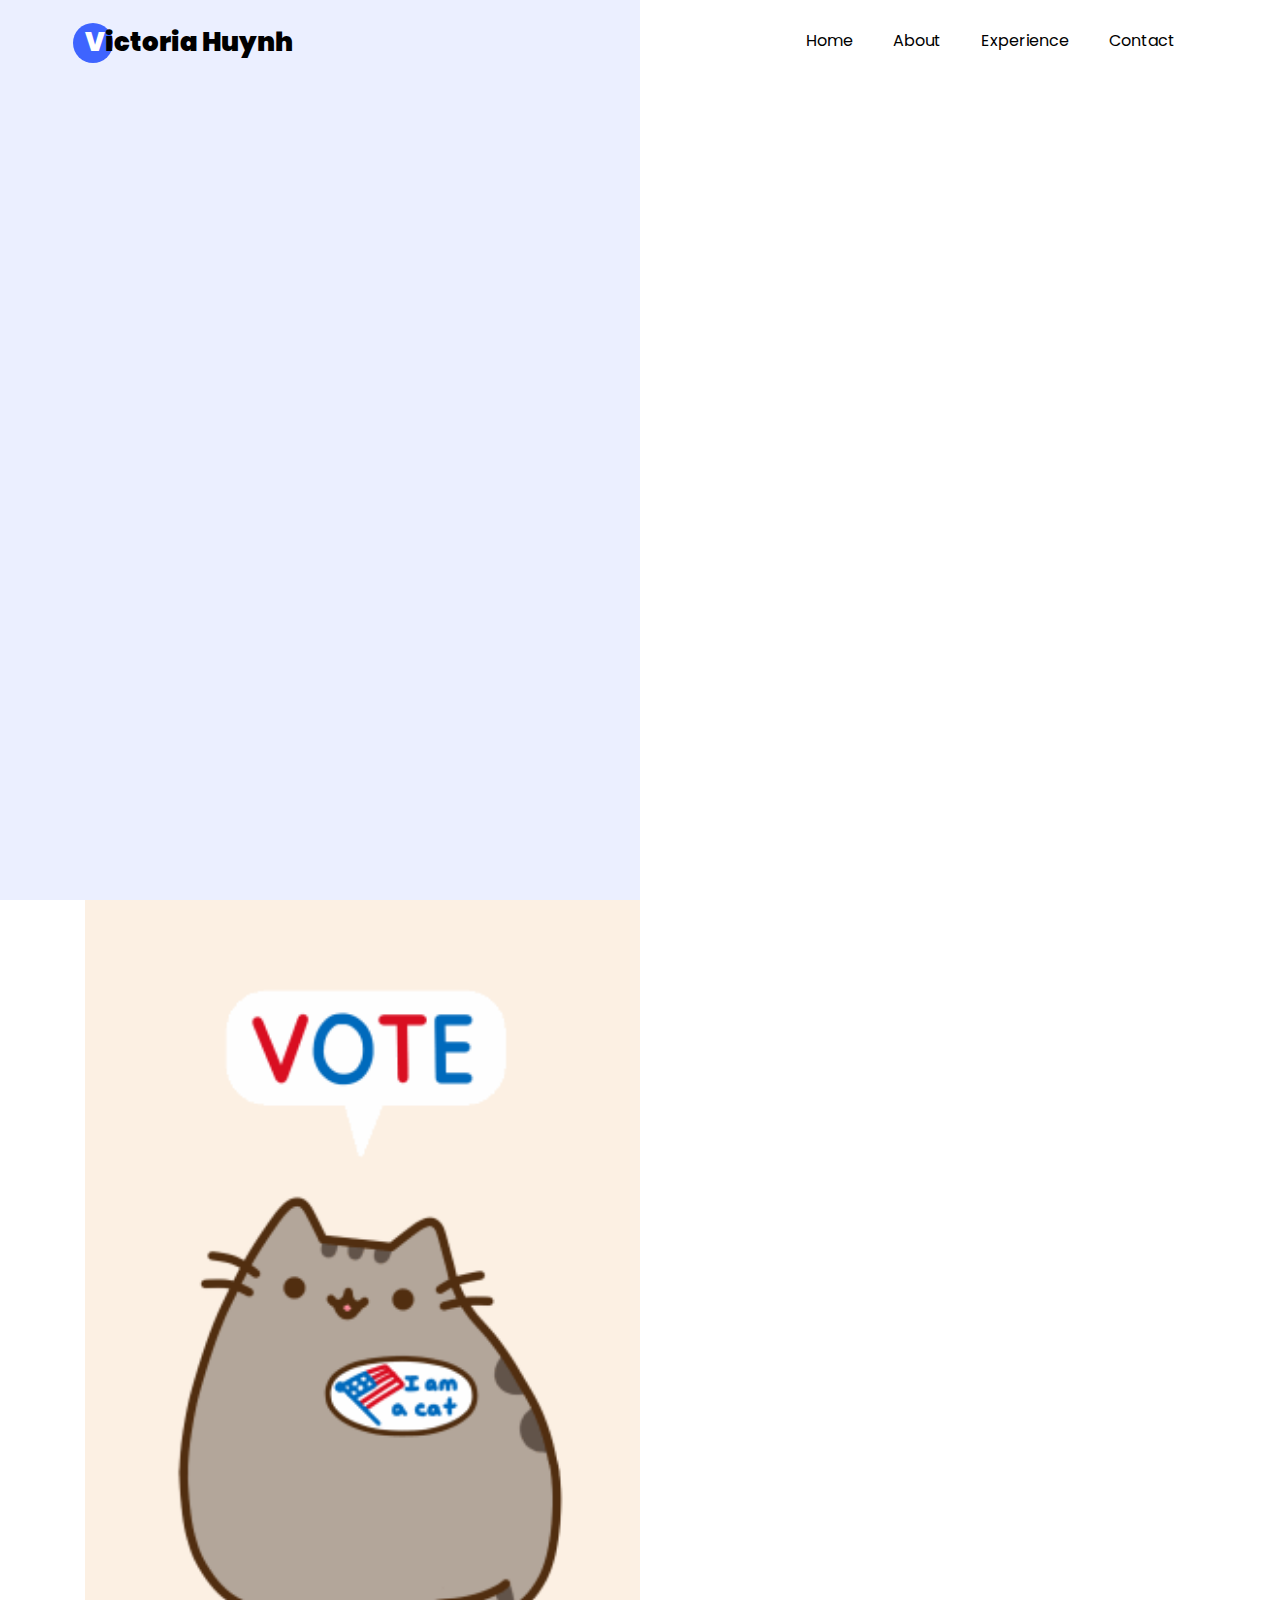
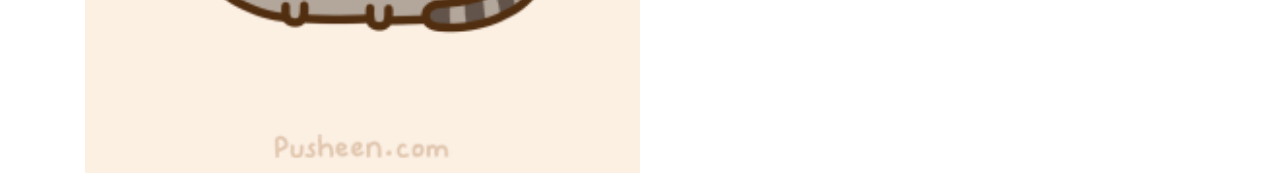
==== surprise.html @ 59059617 "lala" ====
<!DOCTYPE html>
<html lang="en">
  <head>
    <title>Victoria Huynh</title>
    <meta charset="utf-8">
    <meta name="viewport" content="width=device-width, initial-scale=1, shrink-to-fit=no">
    
    <link href="https://fonts.googleapis.com/css?family=Poppins:100,200,300,400,500,600,700,800,900" rel="stylesheet">

    <link rel="stylesheet" href="css/open-iconic-bootstrap.min.css">
    <link rel="stylesheet" href="css/animate.css">
    
    <link rel="stylesheet" href="css/owl.carousel.min.css">
    <link rel="stylesheet" href="css/owl.theme.default.min.css">
    <link rel="stylesheet" href="css/magnific-popup.css">

    <link rel="stylesheet" href="css/aos.css">

    <link rel="stylesheet" type="text/css" href="fonts/font-awesome/css/font-awesome.css">

    <link rel="stylesheet" href="css/ionicons.min.css">
    
    <link rel="stylesheet" href="css/flaticon.css">
    <link rel="stylesheet" href="css/icomoon.css">
    <link rel="stylesheet" href="css/style.css">
  </head>
  <body data-spy="scroll" data-target=".site-navbar-target" data-offset="300">

        <nav class="navbar navbar-expand-lg navbar-dark ftco_navbar ftco-navbar-light site-navbar-target" id="ftco-navbar">
                <div class="container">
                  <a class="navbar-brand" href="index.html"><span>V</span>ictoria Huynh</a>
                  <button class="navbar-toggler js-fh5co-nav-toggle fh5co-nav-toggle" type="button" data-toggle="collapse" data-target="#ftco-nav" aria-controls="ftco-nav" aria-expanded="false" aria-label="Toggle navigation">
                    <span class="oi oi-menu"></span> Menu
                  </button>
        
                  <div class="collapse navbar-collapse" id="ftco-nav">
                    <ul class="navbar-nav nav ml-auto">
                      <li class="nav-item"><a href="index.html#home-section" class="nav-link"><span>Home</span></a></li>
                      <li class="nav-item"><a href="index.html#about-section" class="nav-link"><span>About</span></a></li>
                      <li class="nav-item"><a href="index.html#resume-section" class="nav-link"><span>Experience</span></a></li>
                    <!--  <li class="nav-item"><a href="#services-section" class="nav-link"><span>Services</span></a></li>
                      <li class="nav-item"><a href="#projects-section" class="nav-link"><span>Projects</span></a></li>
                      <li class="nav-item"><a href="#blog-section" class="nav-link"><span>My Blog</span></a></li>-->
                      <li class="nav-item"><a href="index.html#contact-section" class="nav-link"><span>Contact</span></a></li>
                    </ul>
                  </div>
                </div>
              </nav>
              <section class="hero-wrap js-fullheight">
                    <div class="overlay"></div>
                    <div class="container">
                      <div class="row no-gutters slider-text js-fullheight justify-content-center align-items-center">
                        <div class="col-lg-8 col-md-6 ftco-animate d-flex align-items-center">
                            <div class="text text-center">
                                <span class="subheading">Hey there! Have you thought about voting for</span>
                                        <h1>Victoria Huynh</h1>
                                <span class="subheading">for IUGA Director of Academic Support?</span>
                          </div>
                        </div>
                      </div>
                    </div>
                    
                  </section>
              <section class="hero-wrap full-height ftco-about img ftco-section ftco-no-pt ftco-no-pb" id="about-section">
                    <div class="container">
                        <div class="row d-flex no-gutters">
                            <div class="col-md-6 col-lg-6 d-flex">
                                <div class="img-about img d-flex align-items-stretch">
                                    <div class="overlay"></div>
                                    <div class="img d-flex align-self-stretch align-items-center" style="background-image:url(img/pusheen.gif);">
                                    </div>
                                </div>
                            </div>
                            <div class="col-md-6 col-lg-6 pl-md-5 py-5">
                                <div class="row justify-content-start pb-3">
                              <div class="col-md-12 heading-section ftco-animate">
                                  <h1 class="big">About</h1>
                                <h2 class="mb-4"></h2>
                            <p>Thanks for considering me as your Director of Academic Support! To reiterate, here are my main goals if I am elected.
                                <ul>
                                    <li>I want to help my peers be as informed and confident as possible about the classes they enroll in and the track they choose.</li>
                                    <li>I want to make sure students of all tracks feel like their academic needs are represented equally in the iSchool.</li>
                                    <li>I want to make sure students who are struggling in their classes know where they can turn to for help and that the environments where they can find help, like the TE Lab, are as inclusive and welcoming as possible.</li>
                                    <li>Lastly, I want to make sure students are set up for success in terms of where to apply their knowledge professionally—many students don’t know how or why they should get involved in research at the iSchool, and internship recruiting season often begins in August/September, right when new iSchool juniors are just starting and might miss out.</li>
                                </ul>
                                <p>Regardless of whether you vote for me or not, make sure you vote in the <a href="https://www.sos.wa.gov/elections/current-election-information.aspx">Washington State Presidential Primary</a> by March 15 if you're eligible! Exercise your civil rights!</p>
                              </div>
                            </div>
                          <div class="counter-wrap ftco-animate d-flex mt-md-3">
                          <div class="text">
                            <p><a href="https://iuga.info/elections#" class="btn btn-primary py-3 px-3">IUGA Elections</a></p>
                          </div>
                          </div>
                        </div>
                    </div>
                    </div>
                </section>
<!-- loader -->
<div id="ftco-loader" class="show fullscreen"><svg class="circular" width="48px" height="48px"><circle class="path-bg" cx="24" cy="24" r="22" fill="none" stroke-width="4" stroke="#eeeeee"/><circle class="path" cx="24" cy="24" r="22" fill="none" stroke-width="4" stroke-miterlimit="10" stroke="#F96D00"/></svg></div>


<script src="js/jquery.min.js"></script>
<script src="js/jquery-migrate-3.0.1.min.js"></script>
<script src="js/popper.min.js"></script>
<script src="js/bootstrap.min.js"></script>
<script src="js/jquery.easing.1.3.js"></script>
<script src="js/jquery.waypoints.min.js"></script>
<script src="js/jquery.stellar.min.js"></script>
<script src="js/owl.carousel.min.js"></script>
<script src="js/jquery.magnific-popup.min.js"></script>
<script src="js/aos.js"></script>
<script src="js/jquery.animateNumber.min.js"></script>
<script src="js/scrollax.min.js"></script>

<script src="js/main.js"></script>
    
</body>
</html>
---- css/flaticon.css ----
/*
  	Flaticon icon font: Flaticon
  	Creation date: 04/01/2019 13:45
  	*/


@font-face {
  font-family: "Flaticon";
  src: url("../fonts/flaticon/font/Flaticon.eot");
  src: url("../fonts/flaticon/font/Flaticon.eot?#iefix") format("embedded-opentype"),
       url("../fonts/flaticon/font/Flaticon.woff") format("woff"),
       url("../fonts/flaticon/font/Flaticon.ttf") format("truetype"),
       url("../fonts/flaticon/font/Flaticon.svg#Flaticon") format("svg");
  font-weight: normal;
  font-style: normal;
}

@media screen and (-webkit-min-device-pixel-ratio:0) {
  @font-face {
    font-family: "Flaticon";
    src: url("../fonts/flaticon/font/Flaticon.svg#Flaticon") format("svg");
  }
}

[class^="flaticon-"]:before, [class*=" flaticon-"]:before,
[class^="flaticon-"]:after, [class*=" flaticon-"]:after {   
  font-family: Flaticon;
  font-style: normal;
  font-weight: normal;
  font-variant: normal;
  text-transform: none;
  line-height: 1;

  /* Better Font Rendering =========== */
  -webkit-font-smoothing: antialiased;
  -moz-osx-font-smoothing: grayscale;
}

.flaticon-ideas:before { content: "\f100"; }
.flaticon-flasks:before { content: "\f101"; }
.flaticon-analysis:before { content: "\f102"; }
.flaticon-ux-design:before { content: "\f103"; }
.flaticon-web-design:before { content: "\f104"; }
.flaticon-idea:before { content: "\f105"; }
.flaticon-innovation:before { content: "\f106"; }
---- css/icomoon.css ----
@font-face {
  font-family: 'icomoon';
  src:  url('../fonts/icomoon/icomoon.eot?6tt51o');
  src:  url('../fonts/icomoon/icomoon.eot?6tt51o#iefix') format('embedded-opentype'),
    url('../fonts/icomoon/icomoon.ttf?6tt51o') format('truetype'),
    url('../fonts/icomoon/icomoon.woff?6tt51o') format('woff'),
    url('../fonts/icomoon/icomoon.svg?6tt51o#icomoon') format('svg');
  font-weight: normal;
  font-style: normal;
}

[class^="icon-"], [class*=" icon-"] {
  /* use !important to prevent issues with browser extensions that change fonts */
  font-family: 'icomoon' !important;
  speak: none;
  font-style: normal;
  font-weight: normal;
  font-variant: normal;
  text-transform: none;
  line-height: 1;

  /* Better Font Rendering =========== */
  -webkit-font-smoothing: antialiased;
  -moz-osx-font-smoothing: grayscale;
}

.icon-asterisk:before {
  content: "\f069";
}
.icon-plus:before {
  content: "\f067";
}
.icon-question:before {
  content: "\f128";
}
.icon-minus:before {
  content: "\f068";
}
.icon-glass:before {
  content: "\f000";
}
.icon-music:before {
  content: "\f001";
}
.icon-search:before {
  content: "\f002";
}
.icon-envelope-o:before {
  content: "\f003";
}
.icon-heart:before {
  content: "\f004";
}
.icon-star:before {
  content: "\f005";
}
.icon-star-o:before {
  content: "\f006";
}
.icon-user:before {
  content: "\f007";
}
.icon-film:before {
  content: "\f008";
}
.icon-th-large:before {
  content: "\f009";
}
.icon-th:before {
  content: "\f00a";
}
.icon-th-list:before {
  content: "\f00b";
}
.icon-check:before {
  content: "\f00c";
}
.icon-close:before {
  content: "\f00d";
}
.icon-remove:before {
  content: "\f00d";
}
.icon-times:before {
  content: "\f00d";
}
.icon-search-plus:before {
  content: "\f00e";
}
.icon-search-minus:before {
  content: "\f010";
}
.icon-power-off:before {
  content: "\f011";
}
.icon-signal:before {
  content: "\f012";
}
.icon-cog:before {
  content: "\f013";
}
.icon-gear:before {
  content: "\f013";
}
.icon-trash-o:before {
  content: "\f014";
}
.icon-home:before {
  content: "\f015";
}
.icon-file-o:before {
  content: "\f016";
}
.icon-clock-o:before {
  content: "\f017";
}
.icon-road:before {
  content: "\f018";
}
.icon-download:before {
  content: "\f019";
}
.icon-arrow-circle-o-down:before {
  content: "\f01a";
}
.icon-arrow-circle-o-up:before {
  content: "\f01b";
}
.icon-inbox:before {
  content: "\f01c";
}
.icon-play-circle-o:before {
  content: "\f01d";
}
.icon-repeat:before {
  content: "\f01e";
}
.icon-rotate-right:before {
  content: "\f01e";
}
.icon-refresh:before {
  content: "\f021";
}
.icon-list-alt:before {
  content: "\f022";
}
.icon-lock:before {
  content: "\f023";
}
.icon-flag:before {
  content: "\f024";
}
.icon-headphones:before {
  content: "\f025";
}
.icon-volume-off:before {
  content: "\f026";
}
.icon-volume-down:before {
  content: "\f027";
}
.icon-volume-up:before {
  content: "\f028";
}
.icon-qrcode:before {
  content: "\f029";
}
.icon-barcode:before {
  content: "\f02a";
}
.icon-tag:before {
  content: "\f02b";
}
.icon-tags:before {
  content: "\f02c";
}
.icon-book:before {
  content: "\f02d";
}
.icon-bookmark:before {
  content: "\f02e";
}
.icon-print:before {
  content: "\f02f";
}
.icon-camera:before {
  content: "\f030";
}
.icon-font:before {
  content: "\f031";
}
.icon-bold:before {
  content: "\f032";
}
.icon-italic:before {
  content: "\f033";
}
.icon-text-height:before {
  content: "\f034";
}
.icon-text-width:before {
  content: "\f035";
}
.icon-align-left:before {
  content: "\f036";
}
.icon-align-center:before {
  content: "\f037";
}
.icon-align-right:before {
  content: "\f038";
}
.icon-align-justify:before {
  content: "\f039";
}
.icon-list:before {
  content: "\f03a";
}
.icon-dedent:before {
  content: "\f03b";
}
.icon-outdent:before {
  content: "\f03b";
}
.icon-indent:before {
  content: "\f03c";
}
.icon-video-camera:before {
  content: "\f03d";
}
.icon-image:before {
  content: "\f03e";
}
.icon-photo:before {
  content: "\f03e";
}
.icon-picture-o:before {
  content: "\f03e";
}
.icon-pencil:before {
  content: "\f040";
}
.icon-map-marker:before {
  content: "\f041";
}
.icon-adjust:before {
  content: "\f042";
}
.icon-tint:before {
  content: "\f043";
}
.icon-edit:before {
  content: "\f044";
}
.icon-pencil-square-o:before {
  content: "\f044";
}
.icon-share-square-o:before {
  content: "\f045";
}
.icon-check-square-o:before {
  content: "\f046";
}
.icon-arrows:before {
  content: "\f047";
}
.icon-step-backward:before {
  content: "\f048";
}
.icon-fast-backward:before {
  content: "\f049";
}
.icon-backward:before {
  content: "\f04a";
}
.icon-play:before {
  content: "\f04b";
}
.icon-pause:before {
  content: "\f04c";
}
.icon-stop:before {
  content: "\f04d";
}
.icon-forward:before {
  content: "\f04e";
}
.icon-fast-forward:before {
  content: "\f050";
}
.icon-step-forward:before {
  content: "\f051";
}
.icon-eject:before {
  content: "\f052";
}
.icon-chevron-left:before {
  content: "\f053";
}
.icon-chevron-right:before {
  content: "\f054";
}
.icon-plus-circle:before {
  content: "\f055";
}
.icon-minus-circle:before {
  content: "\f056";
}
.icon-times-circle:before {
  content: "\f057";
}
.icon-check-circle:before {
  content: "\f058";
}
.icon-question-circle:before {
  content: "\f059";
}
.icon-info-circle:before {
  content: "\f05a";
}
.icon-crosshairs:before {
  content: "\f05b";
}
.icon-times-circle-o:before {
  content: "\f05c";
}
.icon-check-circle-o:before {
  content: "\f05d";
}
.icon-ban:before {
  content: "\f05e";
}
.icon-arrow-left:before {
  content: "\f060";
}
.icon-arrow-right:before {
  content: "\f061";
}
.icon-arrow-up:before {
  content: "\f062";
}
.icon-arrow-down:before {
  content: "\f063";
}
.icon-mail-forward:before {
  content: "\f064";
}
.icon-share:before {
  content: "\f064";
}
.icon-expand:before {
  content: "\f065";
}
.icon-compress:before {
  content: "\f066";
}
.icon-exclamation-circle:before {
  content: "\f06a";
}
.icon-gift:before {
  content: "\f06b";
}
.icon-leaf:before {
  content: "\f06c";
}
.icon-fire:before {
  content: "\f06d";
}
.icon-eye:before {
  content: "\f06e";
}
.icon-eye-slash:before {
  content: "\f070";
}
.icon-exclamation-triangle:before {
  content: "\f071";
}
.icon-warning:before {
  content: "\f071";
}
.icon-plane:before {
  content: "\f072";
}
.icon-calendar:before {
  content: "\f073";
}
.icon-random:before {
  content: "\f074";
}
.icon-comment:before {
  content: "\f075";
}
.icon-magnet:before {
  content: "\f076";
}
.icon-chevron-up:before {
  content: "\f077";
}
.icon-chevron-down:before {
  content: "\f078";
}
.icon-retweet:before {
  content: "\f079";
}
.icon-shopping-cart:before {
  content: "\f07a";
}
.icon-folder:before {
  content: "\f07b";
}
.icon-folder-open:before {
  content: "\f07c";
}
.icon-arrows-v:before {
  content: "\f07d";
}
.icon-arrows-h:before {
  content: "\f07e";
}
.icon-bar-chart:before {
  content: "\f080";
}
.icon-bar-chart-o:before {
  content: "\f080";
}
.icon-twitter-square:before {
  content: "\f081";
}
.icon-facebook-square:before {
  content: "\f082";
}
.icon-camera-retro:before {
  content: "\f083";
}
.icon-key:before {
  content: "\f084";
}
.icon-cogs:before {
  content: "\f085";
}
.icon-gears:before {
  content: "\f085";
}
.icon-comments:before {
  content: "\f086";
}
.icon-thumbs-o-up:before {
  content: "\f087";
}
.icon-thumbs-o-down:before {
  content: "\f088";
}
.icon-star-half:before {
  content: "\f089";
}
.icon-heart-o:before {
  content: "\f08a";
}
.icon-sign-out:before {
  content: "\f08b";
}
.icon-linkedin-square:before {
  content: "\f08c";
}
.icon-thumb-tack:before {
  content: "\f08d";
}
.icon-external-link:before {
  content: "\f08e";
}
.icon-sign-in:before {
  content: "\f090";
}
.icon-trophy:before {
  content: "\f091";
}
.icon-github-square:before {
  content: "\f092";
}
.icon-upload:before {
  content: "\f093";
}
.icon-lemon-o:before {
  content: "\f094";
}
.icon-phone:before {
  content: "\f095";
}
.icon-square-o:before {
  content: "\f096";
}
.icon-bookmark-o:before {
  content: "\f097";
}
.icon-phone-square:before {
  content: "\f098";
}
.icon-twitter:before {
  content: "\f099";
}
.icon-facebook:before {
  content: "\f09a";
}
.icon-facebook-f:before {
  content: "\f09a";
}
.icon-github:before {
  content: "\f09b";
}
.icon-unlock:before {
  content: "\f09c";
}
.icon-credit-card:before {
  content: "\f09d";
}
.icon-feed:before {
  content: "\f09e";
}
.icon-rss:before {
  content: "\f09e";
}
.icon-hdd-o:before {
  content: "\f0a0";
}
.icon-bullhorn:before {
  content: "\f0a1";
}
.icon-bell-o:before {
  content: "\f0a2";
}
.icon-certificate:before {
  content: "\f0a3";
}
.icon-hand-o-right:before {
  content: "\f0a4";
}
.icon-hand-o-left:before {
  content: "\f0a5";
}
.icon-hand-o-up:before {
  content: "\f0a6";
}
.icon-hand-o-down:before {
  content: "\f0a7";
}
.icon-arrow-circle-left:before {
  content: "\f0a8";
}
.icon-arrow-circle-right:before {
  content: "\f0a9";
}
.icon-arrow-circle-up:before {
  content: "\f0aa";
}
.icon-arrow-circle-down:before {
  content: "\f0ab";
}
.icon-globe:before {
  content: "\f0ac";
}
.icon-wrench:before {
  content: "\f0ad";
}
.icon-tasks:before {
  content: "\f0ae";
}
.icon-filter:before {
  content: "\f0b0";
}
.icon-briefcase:before {
  content: "\f0b1";
}
.icon-arrows-alt:before {
  content: "\f0b2";
}
.icon-group:before {
  content: "\f0c0";
}
.icon-users:before {
  content: "\f0c0";
}
.icon-chain:before {
  content: "\f0c1";
}
.icon-link:before {
  content: "\f0c1";
}
.icon-cloud:before {
  content: "\f0c2";
}
.icon-flask:before {
  content: "\f0c3";
}
.icon-cut:before {
  content: "\f0c4";
}
.icon-scissors:before {
  content: "\f0c4";
}
.icon-copy:before {
  content: "\f0c5";
}
.icon-files-o:before {
  content: "\f0c5";
}
.icon-paperclip:before {
  content: "\f0c6";
}
.icon-floppy-o:before {
  content: "\f0c7";
}
.icon-save:before {
  content: "\f0c7";
}
.icon-square:before {
  content: "\f0c8";
}
.icon-bars:before {
  content: "\f0c9";
}
.icon-navicon:before {
  content: "\f0c9";
}
.icon-reorder:before {
  content: "\f0c9";
}
.icon-list-ul:before {
  content: "\f0ca";
}
.icon-list-ol:before {
  content: "\f0cb";
}
.icon-strikethrough:before {
  content: "\f0cc";
}
.icon-underline:before {
  content: "\f0cd";
}
.icon-table:before {
  content: "\f0ce";
}
.icon-magic:before {
  content: "\f0d0";
}
.icon-truck:before {
  content: "\f0d1";
}
.icon-pinterest:before {
  content: "\f0d2";
}
.icon-pinterest-square:before {
  content: "\f0d3";
}
.icon-google-plus-square:before {
  content: "\f0d4";
}
.icon-google-plus:before {
  content: "\f0d5";
}
.icon-money:before {
  content: "\f0d6";
}
.icon-caret-down:before {
  content: "\f0d7";
}
.icon-caret-up:before {
  content: "\f0d8";
}
.icon-caret-left:before {
  content: "\f0d9";
}
.icon-caret-right:before {
  content: "\f0da";
}
.icon-columns:before {
  content: "\f0db";
}
.icon-sort:before {
  content: "\f0dc";
}
.icon-unsorted:before {
  content: "\f0dc";
}
.icon-sort-desc:before {
  content: "\f0dd";
}
.icon-sort-down:before {
  content: "\f0dd";
}
.icon-sort-asc:before {
  content: "\f0de";
}
.icon-sort-up:before {
  content: "\f0de";
}
.icon-envelope:before {
  content: "\f0e0";
}
.icon-linkedin:before {
  content: "\f0e1";
}
.icon-rotate-left:before {
  content: "\f0e2";
}
.icon-undo:before {
  content: "\f0e2";
}
.icon-gavel:before {
  content: "\f0e3";
}
.icon-legal:before {
  content: "\f0e3";
}
.icon-dashboard:before {
  content: "\f0e4";
}
.icon-tachometer:before {
  content: "\f0e4";
}
.icon-comment-o:before {
  content: "\f0e5";
}
.icon-comments-o:before {
  content: "\f0e6";
}
.icon-bolt:before {
  content: "\f0e7";
}
.icon-flash:before {
  content: "\f0e7";
}
.icon-sitemap:before {
  content: "\f0e8";
}
.icon-umbrella:before {
  content: "\f0e9";
}
.icon-clipboard:before {
  content: "\f0ea";
}
.icon-paste:before {
  content: "\f0ea";
}
.icon-lightbulb-o:before {
  content: "\f0eb";
}
.icon-exchange:before {
  content: "\f0ec";
}
.icon-cloud-download:before {
  content: "\f0ed";
}
.icon-cloud-upload:before {
  content: "\f0ee";
}
.icon-user-md:before {
  content: "\f0f0";
}
.icon-stethoscope:before {
  content: "\f0f1";
}
.icon-suitcase:before {
  content: "\f0f2";
}
.icon-bell:before {
  content: "\f0f3";
}
.icon-coffee:before {
  content: "\f0f4";
}
.icon-cutlery:before {
  content: "\f0f5";
}
.icon-file-text-o:before {
  content: "\f0f6";
}
.icon-building-o:before {
  content: "\f0f7";
}
.icon-hospital-o:before {
  content: "\f0f8";
}
.icon-ambulance:before {
  content: "\f0f9";
}
.icon-medkit:before {
  content: "\f0fa";
}
.icon-fighter-jet:before {
  content: "\f0fb";
}
.icon-beer:before {
  content: "\f0fc";
}
.icon-h-square:before {
  content: "\f0fd";
}
.icon-plus-square:before {
  content: "\f0fe";
}
.icon-angle-double-left:before {
  content: "\f100";
}
.icon-angle-double-right:before {
  content: "\f101";
}
.icon-angle-double-up:before {
  content: "\f102";
}
.icon-angle-double-down:before {
  content: "\f103";
}
.icon-angle-left:before {
  content: "\f104";
}
.icon-angle-right:before {
  content: "\f105";
}
.icon-angle-up:before {
  content: "\f106";
}
.icon-angle-down:before {
  content: "\f107";
}
.icon-desktop:before {
  content: "\f108";
}
.icon-laptop:before {
  content: "\f109";
}
.icon-tablet:before {
  content: "\f10a";
}
.icon-mobile:before {
  content: "\f10b";
}
.icon-mobile-phone:before {
  content: "\f10b";
}
.icon-circle-o:before {
  content: "\f10c";
}
.icon-quote-left:before {
  content: "\f10d";
}
.icon-quote-right:before {
  content: "\f10e";
}
.icon-spinner:before {
  content: "\f110";
}
.icon-circle:before {
  content: "\f111";
}
.icon-mail-reply:before {
  content: "\f112";
}
.icon-reply:before {
  content: "\f112";
}
.icon-github-alt:before {
  content: "\f113";
}
.icon-folder-o:before {
  content: "\f114";
}
.icon-folder-open-o:before {
  content: "\f115";
}
.icon-smile-o:before {
  content: "\f118";
}
.icon-frown-o:before {
  content: "\f119";
}
.icon-meh-o:before {
  content: "\f11a";
}
.icon-gamepad:before {
  content: "\f11b";
}
.icon-keyboard-o:before {
  content: "\f11c";
}
.icon-flag-o:before {
  content: "\f11d";
}
.icon-flag-checkered:before {
  content: "\f11e";
}
.icon-terminal:before {
  content: "\f120";
}
.icon-code:before {
  content: "\f121";
}
.icon-mail-reply-all:before {
  content: "\f122";
}
.icon-reply-all:before {
  content: "\f122";
}
.icon-star-half-empty:before {
  content: "\f123";
}
.icon-star-half-full:before {
  content: "\f123";
}
.icon-star-half-o:before {
  content: "\f123";
}
.icon-location-arrow:before {
  content: "\f124";
}
.icon-crop:before {
  content: "\f125";
}
.icon-code-fork:before {
  content: "\f126";
}
.icon-chain-broken:before {
  content: "\f127";
}
.icon-unlink:before {
  content: "\f127";
}
.icon-info:before {
  content: "\f129";
}
.icon-exclamation:before {
  content: "\f12a";
}
.icon-superscript:before {
  content: "\f12b";
}
.icon-subscript:before {
  content: "\f12c";
}
.icon-eraser:before {
  content: "\f12d";
}
.icon-puzzle-piece:before {
  content: "\f12e";
}
.icon-microphone:before {
  content: "\f130";
}
.icon-microphone-slash:before {
  content: "\f131";
}
.icon-shield:before {
  content: "\f132";
}
.icon-calendar-o:before {
  content: "\f133";
}
.icon-fire-extinguisher:before {
  content: "\f134";
}
.icon-rocket:before {
  content: "\f135";
}
.icon-maxcdn:before {
  content: "\f136";
}
.icon-chevron-circle-left:before {
  content: "\f137";
}
.icon-chevron-circle-right:before {
  content: "\f138";
}
.icon-chevron-circle-up:before {
  content: "\f139";
}
.icon-chevron-circle-down:before {
  content: "\f13a";
}
.icon-html5:before {
  content: "\f13b";
}
.icon-css3:before {
  content: "\f13c";
}
.icon-anchor:before {
  content: "\f13d";
}
.icon-unlock-alt:before {
  content: "\f13e";
}
.icon-bullseye:before {
  content: "\f140";
}
.icon-ellipsis-h:before {
  content: "\f141";
}
.icon-ellipsis-v:before {
  content: "\f142";
}
.icon-rss-square:before {
  content: "\f143";
}
.icon-play-circle:before {
  content: "\f144";
}
.icon-ticket:before {
  content: "\f145";
}
.icon-minus-square:before {
  content: "\f146";
}
.icon-minus-square-o:before {
  content: "\f147";
}
.icon-level-up:before {
  content: "\f148";
}
.icon-level-down:before {
  content: "\f149";
}
.icon-check-square:before {
  content: "\f14a";
}
.icon-pencil-square:before {
  content: "\f14b";
}
.icon-external-link-square:before {
  content: "\f14c";
}
.icon-share-square:before {
  content: "\f14d";
}
.icon-compass:before {
  content: "\f14e";
}
.icon-caret-square-o-down:before {
  content: "\f150";
}
.icon-toggle-down:before {
  content: "\f150";
}
.icon-caret-square-o-up:before {
  content: "\f151";
}
.icon-toggle-up:before {
  content: "\f151";
}
.icon-caret-square-o-right:before {
  content: "\f152";
}
.icon-toggle-right:before {
  content: "\f152";
}
.icon-eur:before {
  content: "\f153";
}
.icon-euro:before {
  content: "\f153";
}
.icon-gbp:before {
  content: "\f154";
}
.icon-dollar:before {
  content: "\f155";
}
.icon-usd:before {
  content: "\f155";
}
.icon-inr:before {
  content: "\f156";
}
.icon-rupee:before {
  content: "\f156";
}
.icon-cny:before {
  content: "\f157";
}
.icon-jpy:before {
  content: "\f157";
}
.icon-rmb:before {
  content: "\f157";
}
.icon-yen:before {
  content: "\f157";
}
.icon-rouble:before {
  content: "\f158";
}
.icon-rub:before {
  content: "\f158";
}
.icon-ruble:before {
  content: "\f158";
}
.icon-krw:before {
  content: "\f159";
}
.icon-won:before {
  content: "\f159";
}
.icon-bitcoin:before {
  content: "\f15a";
}
.icon-btc:before {
  content: "\f15a";
}
.icon-file:before {
  content: "\f15b";
}
.icon-file-text:before {
  content: "\f15c";
}
.icon-sort-alpha-asc:before {
  content: "\f15d";
}
.icon-sort-alpha-desc:before {
  content: "\f15e";
}
.icon-sort-amount-asc:before {
  content: "\f160";
}
.icon-sort-amount-desc:before {
  content: "\f161";
}
.icon-sort-numeric-asc:before {
  content: "\f162";
}
.icon-sort-numeric-desc:before {
  content: "\f163";
}
.icon-thumbs-up:before {
  content: "\f164";
}
.icon-thumbs-down:before {
  content: "\f165";
}
.icon-youtube-square:before {
  content: "\f166";
}
.icon-youtube:before {
  content: "\f167";
}
.icon-xing:before {
  content: "\f168";
}
.icon-xing-square:before {
  content: "\f169";
}
.icon-youtube-play:before {
  content: "\f16a";
}
.icon-dropbox:before {
  content: "\f16b";
}
.icon-stack-overflow:before {
  content: "\f16c";
}
.icon-instagram:before {
  content: "\f16d";
}
.icon-flickr:before {
  content: "\f16e";
}
.icon-adn:before {
  content: "\f170";
}
.icon-bitbucket:before {
  content: "\f171";
}
.icon-bitbucket-square:before {
  content: "\f172";
}
.icon-tumblr:before {
  content: "\f173";
}
.icon-tumblr-square:before {
  content: "\f174";
}
.icon-long-arrow-down:before {
  content: "\f175";
}
.icon-long-arrow-up:before {
  content: "\f176";
}
.icon-long-arrow-left:before {
  content: "\f177";
}
.icon-long-arrow-right:before {
  content: "\f178";
}
.icon-apple:before {
  content: "\f179";
}
.icon-windows:before {
  content: "\f17a";
}
.icon-android:before {
  content: "\f17b";
}
.icon-linux:before {
  content: "\f17c";
}
.icon-dribbble:before {
  content: "\f17d";
}
.icon-skype:before {
  content: "\f17e";
}
.icon-foursquare:before {
  content: "\f180";
}
.icon-trello:before {
  content: "\f181";
}
.icon-female:before {
  content: "\f182";
}
.icon-male:before {
  content: "\f183";
}
.icon-gittip:before {
  content: "\f184";
}
.icon-gratipay:before {
  content: "\f184";
}
.icon-sun-o:before {
  content: "\f185";
}
.icon-moon-o:before {
  content: "\f186";
}
.icon-archive:before {
  content: "\f187";
}
.icon-bug:before {
  content: "\f188";
}
.icon-vk:before {
  content: "\f189";
}
.icon-weibo:before {
  content: "\f18a";
}
.icon-renren:before {
  content: "\f18b";
}
.icon-pagelines:before {
  content: "\f18c";
}
.icon-stack-exchange:before {
  content: "\f18d";
}
.icon-arrow-circle-o-right:before {
  content: "\f18e";
}
.icon-arrow-circle-o-left:before {
  content: "\f190";
}
.icon-caret-square-o-left:before {
  content: "\f191";
}
.icon-toggle-left:before {
  content: "\f191";
}
.icon-dot-circle-o:before {
  content: "\f192";
}
.icon-wheelchair:before {
  content: "\f193";
}
.icon-vimeo-square:before {
  content: "\f194";
}
.icon-try:before {
  content: "\f195";
}
.icon-turkish-lira:before {
  content: "\f195";
}
.icon-plus-square-o:before {
  content: "\f196";
}
.icon-space-shuttle:before {
  content: "\f197";
}
.icon-slack:before {
  content: "\f198";
}
.icon-envelope-square:before {
  content: "\f199";
}
.icon-wordpress:before {
  content: "\f19a";
}
.icon-openid:before {
  content: "\f19b";
}
.icon-bank:before {
  content: "\f19c";
}
.icon-institution:before {
  content: "\f19c";
}
.icon-university:before {
  content: "\f19c";
}
.icon-graduation-cap:before {
  content: "\f19d";
}
.icon-mortar-board:before {
  content: "\f19d";
}
.icon-yahoo:before {
  content: "\f19e";
}
.icon-google:before {
  content: "\f1a0";
}
.icon-reddit:before {
  content: "\f1a1";
}
.icon-reddit-square:before {
  content: "\f1a2";
}
.icon-stumbleupon-circle:before {
  content: "\f1a3";
}
.icon-stumbleupon:before {
  content: "\f1a4";
}
.icon-delicious:before {
  content: "\f1a5";
}
.icon-digg:before {
  content: "\f1a6";
}
.icon-pied-piper-pp:before {
  content: "\f1a7";
}
.icon-pied-piper-alt:before {
  content: "\f1a8";
}
.icon-drupal:before {
  content: "\f1a9";
}
.icon-joomla:before {
  content: "\f1aa";
}
.icon-language:before {
  content: "\f1ab";
}
.icon-fax:before {
  content: "\f1ac";
}
.icon-building:before {
  content: "\f1ad";
}
.icon-child:before {
  content: "\f1ae";
}
.icon-paw:before {
  content: "\f1b0";
}
.icon-spoon:before {
  content: "\f1b1";
}
.icon-cube:before {
  content: "\f1b2";
}
.icon-cubes:before {
  content: "\f1b3";
}
.icon-behance:before {
  content: "\f1b4";
}
.icon-behance-square:before {
  content: "\f1b5";
}
.icon-steam:before {
  content: "\f1b6";
}
.icon-steam-square:before {
  content: "\f1b7";
}
.icon-recycle:before {
  content: "\f1b8";
}
.icon-automobile:before {
  content: "\f1b9";
}
.icon-car:before {
  content: "\f1b9";
}
.icon-cab:before {
  content: "\f1ba";
}
.icon-taxi:before {
  content: "\f1ba";
}
.icon-tree:before {
  content: "\f1bb";
}
.icon-spotify:before {
  content: "\f1bc";
}
.icon-deviantart:before {
  content: "\f1bd";
}
.icon-soundcloud:before {
  content: "\f1be";
}
.icon-database:before {
  content: "\f1c0";
}
.icon-file-pdf-o:before {
  content: "\f1c1";
}
.icon-file-word-o:before {
  content: "\f1c2";
}
.icon-file-excel-o:before {
  content: "\f1c3";
}
.icon-file-powerpoint-o:before {
  content: "\f1c4";
}
.icon-file-image-o:before {
  content: "\f1c5";
}
.icon-file-photo-o:before {
  content: "\f1c5";
}
.icon-file-picture-o:before {
  content: "\f1c5";
}
.icon-file-archive-o:before {
  content: "\f1c6";
}
.icon-file-zip-o:before {
  content: "\f1c6";
}
.icon-file-audio-o:before {
  content: "\f1c7";
}
.icon-file-sound-o:before {
  content: "\f1c7";
}
.icon-file-movie-o:before {
  content: "\f1c8";
}
.icon-file-video-o:before {
  content: "\f1c8";
}
.icon-file-code-o:before {
  content: "\f1c9";
}
.icon-vine:before {
  content: "\f1ca";
}
.icon-codepen:before {
  content: "\f1cb";
}
.icon-jsfiddle:before {
  content: "\f1cc";
}
.icon-life-bouy:before {
  content: "\f1cd";
}
.icon-life-buoy:before {
  content: "\f1cd";
}
.icon-life-ring:before {
  content: "\f1cd";
}
.icon-life-saver:before {
  content: "\f1cd";
}
.icon-support:before {
  content: "\f1cd";
}
.icon-circle-o-notch:before {
  content: "\f1ce";
}
.icon-ra:before {
  content: "\f1d0";
}
.icon-rebel:before {
  content: "\f1d0";
}
.icon-resistance:before {
  content: "\f1d0";
}
.icon-empire:before {
  content: "\f1d1";
}
.icon-ge:before {
  content: "\f1d1";
}
.icon-git-square:before {
  content: "\f1d2";
}
.icon-git:before {
  content: "\f1d3";
}
.icon-hacker-news:before {
  content: "\f1d4";
}
.icon-y-combinator-square:before {
  content: "\f1d4";
}
.icon-yc-square:before {
  content: "\f1d4";
}
.icon-tencent-weibo:before {
  content: "\f1d5";
}
.icon-qq:before {
  content: "\f1d6";
}
.icon-wechat:before {
  content: "\f1d7";
}
.icon-weixin:before {
  content: "\f1d7";
}
.icon-paper-plane:before {
  content: "\f1d8";
}
.icon-send:before {
  content: "\f1d8";
}
.icon-paper-plane-o:before {
  content: "\f1d9";
}
.icon-send-o:before {
  content: "\f1d9";
}
.icon-history:before {
  content: "\f1da";
}
.icon-circle-thin:before {
  content: "\f1db";
}
.icon-header:before {
  content: "\f1dc";
}
.icon-paragraph:before {
  content: "\f1dd";
}
.icon-sliders:before {
  content: "\f1de";
}
.icon-share-alt:before {
  content: "\f1e0";
}
.icon-share-alt-square:before {
  content: "\f1e1";
}
.icon-bomb:before {
  content: "\f1e2";
}
.icon-futbol-o:before {
  content: "\f1e3";
}
.icon-soccer-ball-o:before {
  content: "\f1e3";
}
.icon-tty:before {
  content: "\f1e4";
}
.icon-binoculars:before {
  content: "\f1e5";
}
.icon-plug:before {
  content: "\f1e6";
}
.icon-slideshare:before {
  content: "\f1e7";
}
.icon-twitch:before {
  content: "\f1e8";
}
.icon-yelp:before {
  content: "\f1e9";
}
.icon-newspaper-o:before {
  content: "\f1ea";
}
.icon-wifi:before {
  content: "\f1eb";
}
.icon-calculator:before {
  content: "\f1ec";
}
.icon-paypal:before {
  content: "\f1ed";
}
.icon-google-wallet:before {
  content: "\f1ee";
}
.icon-cc-visa:before {
  content: "\f1f0";
}
.icon-cc-mastercard:before {
  content: "\f1f1";
}
.icon-cc-discover:before {
  content: "\f1f2";
}
.icon-cc-amex:before {
  content: "\f1f3";
}
.icon-cc-paypal:before {
  content: "\f1f4";
}
.icon-cc-stripe:before {
  content: "\f1f5";
}
.icon-bell-slash:before {
  content: "\f1f6";
}
.icon-bell-slash-o:before {
  content: "\f1f7";
}
.icon-trash:before {
  content: "\f1f8";
}
.icon-copyright:before {
  content: "\f1f9";
}
.icon-at:before {
  content: "\f1fa";
}
.icon-eyedropper:before {
  content: "\f1fb";
}
.icon-paint-brush:before {
  content: "\f1fc";
}
.icon-birthday-cake:before {
  content: "\f1fd";
}
.icon-area-chart:before {
  content: "\f1fe";
}
.icon-pie-chart:before {
  content: "\f200";
}
.icon-line-chart:before {
  content: "\f201";
}
.icon-lastfm:before {
  content: "\f202";
}
.icon-lastfm-square:before {
  content: "\f203";
}
.icon-toggle-off:before {
  content: "\f204";
}
.icon-toggle-on:before {
  content: "\f205";
}
.icon-bicycle:before {
  content: "\f206";
}
.icon-bus:before {
  content: "\f207";
}
.icon-ioxhost:before {
  content: "\f208";
}
.icon-angellist:before {
  content: "\f209";
}
.icon-cc:before {
  content: "\f20a";
}
.icon-ils:before {
  content: "\f20b";
}
.icon-shekel:before {
  content: "\f20b";
}
.icon-sheqel:before {
  content: "\f20b";
}
.icon-meanpath:before {
  content: "\f20c";
}
.icon-buysellads:before {
  content: "\f20d";
}
.icon-connectdevelop:before {
  content: "\f20e";
}
.icon-dashcube:before {
  content: "\f210";
}
.icon-forumbee:before {
  content: "\f211";
}
.icon-leanpub:before {
  content: "\f212";
}
.icon-sellsy:before {
  content: "\f213";
}
.icon-shirtsinbulk:before {
  content: "\f214";
}
.icon-simplybuilt:before {
  content: "\f215";
}
.icon-skyatlas:before {
  content: "\f216";
}
.icon-cart-plus:before {
  content: "\f217";
}
.icon-cart-arrow-down:before {
  content: "\f218";
}
.icon-diamond:before {
  content: "\f219";
}
.icon-ship:before {
  content: "\f21a";
}
.icon-user-secret:before {
  content: "\f21b";
}
.icon-motorcycle:before {
  content: "\f21c";
}
.icon-street-view:before {
  content: "\f21d";
}
.icon-heartbeat:before {
  content: "\f21e";
}
.icon-venus:before {
  content: "\f221";
}
.icon-mars:before {
  content: "\f222";
}
.icon-mercury:before {
  content: "\f223";
}
.icon-intersex:before {
  content: "\f224";
}
.icon-transgender:before {
  content: "\f224";
}
.icon-transgender-alt:before {
  content: "\f225";
}
.icon-venus-double:before {
  content: "\f226";
}
.icon-mars-double:before {
  content: "\f227";
}
.icon-venus-mars:before {
  content: "\f228";
}
.icon-mars-stroke:before {
  content: "\f229";
}
.icon-mars-stroke-v:before {
  content: "\f22a";
}
.icon-mars-stroke-h:before {
  content: "\f22b";
}
.icon-neuter:before {
  content: "\f22c";
}
.icon-genderless:before {
  content: "\f22d";
}
.icon-facebook-official:before {
  content: "\f230";
}
.icon-pinterest-p:before {
  content: "\f231";
}
.icon-whatsapp:before {
  content: "\f232";
}
.icon-server:before {
  content: "\f233";
}
.icon-user-plus:before {
  content: "\f234";
}
.icon-user-times:before {
  content: "\f235";
}
.icon-bed:before {
  content: "\f236";
}
.icon-hotel:before {
  content: "\f236";
}
.icon-viacoin:before {
  content: "\f237";
}
.icon-train:before {
  content: "\f238";
}
.icon-subway:before {
  content: "\f239";
}
.icon-medium:before {
  content: "\f23a";
}
.icon-y-combinator:before {
  content: "\f23b";
}
.icon-yc:before {
  content: "\f23b";
}
.icon-optin-monster:before {
  content: "\f23c";
}
.icon-opencart:before {
  content: "\f23d";
}
.icon-expeditedssl:before {
  content: "\f23e";
}
.icon-battery:before {
  content: "\f240";
}
.icon-battery-4:before {
  content: "\f240";
}
.icon-battery-full:before {
  content: "\f240";
}
.icon-battery-3:before {
  content: "\f241";
}
.icon-battery-three-quarters:before {
  content: "\f241";
}
.icon-battery-2:before {
  content: "\f242";
}
.icon-battery-half:before {
  content: "\f242";
}
.icon-battery-1:before {
  content: "\f243";
}
.icon-battery-quarter:before {
  content: "\f243";
}
.icon-battery-0:before {
  content: "\f244";
}
.icon-battery-empty:before {
  content: "\f244";
}
.icon-mouse-pointer:before {
  content: "\f245";
}
.icon-i-cursor:before {
  content: "\f246";
}
.icon-object-group:before {
  content: "\f247";
}
.icon-object-ungroup:before {
  content: "\f248";
}
.icon-sticky-note:before {
  content: "\f249";
}
.icon-sticky-note-o:before {
  content: "\f24a";
}
.icon-cc-jcb:before {
  content: "\f24b";
}
.icon-cc-diners-club:before {
  content: "\f24c";
}
.icon-clone:before {
  content: "\f24d";
}
.icon-balance-scale:before {
  content: "\f24e";
}
.icon-hourglass-o:before {
  content: "\f250";
}
.icon-hourglass-1:before {
  content: "\f251";
}
.icon-hourglass-start:before {
  content: "\f251";
}
.icon-hourglass-2:before {
  content: "\f252";
}
.icon-hourglass-half:before {
  content: "\f252";
}
.icon-hourglass-3:before {
  content: "\f253";
}
.icon-hourglass-end:before {
  content: "\f253";
}
.icon-hourglass:before {
  content: "\f254";
}
.icon-hand-grab-o:before {
  content: "\f255";
}
.icon-hand-rock-o:before {
  content: "\f255";
}
.icon-hand-paper-o:before {
  content: "\f256";
}
.icon-hand-stop-o:before {
  content: "\f256";
}
.icon-hand-scissors-o:before {
  content: "\f257";
}
.icon-hand-lizard-o:before {
  content: "\f258";
}
.icon-hand-spock-o:before {
  content: "\f259";
}
.icon-hand-pointer-o:before {
  content: "\f25a";
}
.icon-hand-peace-o:before {
  content: "\f25b";
}
.icon-trademark:before {
  content: "\f25c";
}
.icon-registered:before {
  content: "\f25d";
}
.icon-creative-commons:before {
  content: "\f25e";
}
.icon-gg:before {
  content: "\f260";
}
.icon-gg-circle:before {
  content: "\f261";
}
.icon-tripadvisor:before {
  content: "\f262";
}
.icon-odnoklassniki:before {
  content: "\f263";
}
.icon-odnoklassniki-square:before {
  content: "\f264";
}
.icon-get-pocket:before {
  content: "\f265";
}
.icon-wikipedia-w:before {
  content: "\f266";
}
.icon-safari:before {
  content: "\f267";
}
.icon-chrome:before {
  content: "\f268";
}
.icon-firefox:before {
  content: "\f269";
}
.icon-opera:before {
  content: "\f26a";
}
.icon-internet-explorer:before {
  content: "\f26b";
}
.icon-television:before {
  content: "\f26c";
}
.icon-tv:before {
  content: "\f26c";
}
.icon-contao:before {
  content: "\f26d";
}
.icon-500px:before {
  content: "\f26e";
}
.icon-amazon:before {
  content: "\f270";
}
.icon-calendar-plus-o:before {
  content: "\f271";
}
.icon-calendar-minus-o:before {
  content: "\f272";
}
.icon-calendar-times-o:before {
  content: "\f273";
}
.icon-calendar-check-o:before {
  content: "\f274";
}
.icon-industry:before {
  content: "\f275";
}
.icon-map-pin:before {
  content: "\f276";
}
.icon-map-signs:before {
  content: "\f277";
}
.icon-map-o:before {
  content: "\f278";
}
.icon-map:before {
  content: "\f279";
}
.icon-commenting:before {
  content: "\f27a";
}
.icon-commenting-o:before {
  content: "\f27b";
}
.icon-houzz:before {
  content: "\f27c";
}
.icon-vimeo:before {
  content: "\f27d";
}
.icon-black-tie:before {
  content: "\f27e";
}
.icon-fonticons:before {
  content: "\f280";
}
.icon-reddit-alien:before {
  content: "\f281";
}
.icon-edge:before {
  content: "\f282";
}
.icon-credit-card-alt:before {
  content: "\f283";
}
.icon-codiepie:before {
  content: "\f284";
}
.icon-modx:before {
  content: "\f285";
}
.icon-fort-awesome:before {
  content: "\f286";
}
.icon-usb:before {
  content: "\f287";
}
.icon-product-hunt:before {
  content: "\f288";
}
.icon-mixcloud:before {
  content: "\f289";
}
.icon-scribd:before {
  content: "\f28a";
}
.icon-pause-circle:before {
  content: "\f28b";
}
.icon-pause-circle-o:before {
  content: "\f28c";
}
.icon-stop-circle:before {
  content: "\f28d";
}
.icon-stop-circle-o:before {
  content: "\f28e";
}
.icon-shopping-bag:before {
  content: "\f290";
}
.icon-shopping-basket:before {
  content: "\f291";
}
.icon-hashtag:before {
  content: "\f292";
}
.icon-bluetooth:before {
  content: "\f293";
}
.icon-bluetooth-b:before {
  content: "\f294";
}
.icon-percent:before {
  content: "\f295";
}
.icon-gitlab:before {
  content: "\f296";
}
.icon-wpbeginner:before {
  content: "\f297";
}
.icon-wpforms:before {
  content: "\f298";
}
.icon-envira:before {
  content: "\f299";
}
.icon-universal-access:before {
  content: "\f29a";
}
.icon-wheelchair-alt:before {
  content: "\f29b";
}
.icon-question-circle-o:before {
  content: "\f29c";
}
.icon-blind:before {
  content: "\f29d";
}
.icon-audio-description:before {
  content: "\f29e";
}
.icon-volume-control-phone:before {
  content: "\f2a0";
}
.icon-braille:before {
  content: "\f2a1";
}
.icon-assistive-listening-systems:before {
  content: "\f2a2";
}
.icon-american-sign-language-interpreting:before {
  content: "\f2a3";
}
.icon-asl-interpreting:before {
  content: "\f2a3";
}
.icon-deaf:before {
  content: "\f2a4";
}
.icon-deafness:before {
  content: "\f2a4";
}
.icon-hard-of-hearing:before {
  content: "\f2a4";
}
.icon-glide:before {
  content: "\f2a5";
}
.icon-glide-g:before {
  content: "\f2a6";
}
.icon-sign-language:before {
  content: "\f2a7";
}
.icon-signing:before {
  content: "\f2a7";
}
.icon-low-vision:before {
  content: "\f2a8";
}
.icon-viadeo:before {
  content: "\f2a9";
}
.icon-viadeo-square:before {
  content: "\f2aa";
}
.icon-snapchat:before {
  content: "\f2ab";
}
.icon-snapchat-ghost:before {
  content: "\f2ac";
}
.icon-snapchat-square:before {
  content: "\f2ad";
}
.icon-pied-piper:before {
  content: "\f2ae";
}
.icon-first-order:before {
  content: "\f2b0";
}
.icon-yoast:before {
  content: "\f2b1";
}
.icon-themeisle:before {
  content: "\f2b2";
}
.icon-google-plus-circle:before {
  content: "\f2b3";
}
.icon-google-plus-official:before {
  content: "\f2b3";
}
.icon-fa:before {
  content: "\f2b4";
}
.icon-font-awesome:before {
  content: "\f2b4";
}
.icon-handshake-o:before {
  content: "\f2b5";
}
.icon-envelope-open:before {
  content: "\f2b6";
}
.icon-envelope-open-o:before {
  content: "\f2b7";
}
.icon-linode:before {
  content: "\f2b8";
}
.icon-address-book:before {
  content: "\f2b9";
}
.icon-address-book-o:before {
  content: "\f2ba";
}
.icon-address-card:before {
  content: "\f2bb";
}
.icon-vcard:before {
  content: "\f2bb";
}
.icon-address-card-o:before {
  content: "\f2bc";
}
.icon-vcard-o:before {
  content: "\f2bc";
}
.icon-user-circle:before {
  content: "\f2bd";
}
.icon-user-circle-o:before {
  content: "\f2be";
}
.icon-user-o:before {
  content: "\f2c0";
}
.icon-id-badge:before {
  content: "\f2c1";
}
.icon-drivers-license:before {
  content: "\f2c2";
}
.icon-id-card:before {
  content: "\f2c2";
}
.icon-drivers-license-o:before {
  content: "\f2c3";
}
.icon-id-card-o:before {
  content: "\f2c3";
}
.icon-quora:before {
  content: "\f2c4";
}
.icon-free-code-camp:before {
  content: "\f2c5";
}
.icon-telegram:before {
  content: "\f2c6";
}
.icon-thermometer:before {
  content: "\f2c7";
}
.icon-thermometer-4:before {
  content: "\f2c7";
}
.icon-thermometer-full:before {
  content: "\f2c7";
}
.icon-thermometer-3:before {
  content: "\f2c8";
}
.icon-thermometer-three-quarters:before {
  content: "\f2c8";
}
.icon-thermometer-2:before {
  content: "\f2c9";
}
.icon-thermometer-half:before {
  content: "\f2c9";
}
.icon-thermometer-1:before {
  content: "\f2ca";
}
.icon-thermometer-quarter:before {
  content: "\f2ca";
}
.icon-thermometer-0:before {
  content: "\f2cb";
}
.icon-thermometer-empty:before {
  content: "\f2cb";
}
.icon-shower:before {
  content: "\f2cc";
}
.icon-bath:before {
  content: "\f2cd";
}
.icon-bathtub:before {
  content: "\f2cd";
}
.icon-s15:before {
  content: "\f2cd";
}
.icon-podcast:before {
  content: "\f2ce";
}
.icon-window-maximize:before {
  content: "\f2d0";
}
.icon-window-minimize:before {
  content: "\f2d1";
}
.icon-window-restore:before {
  content: "\f2d2";
}
.icon-times-rectangle:before {
  content: "\f2d3";
}
.icon-window-close:before {
  content: "\f2d3";
}
.icon-times-rectangle-o:before {
  content: "\f2d4";
}
.icon-window-close-o:before {
  content: "\f2d4";
}
.icon-bandcamp:before {
  content: "\f2d5";
}
.icon-grav:before {
  content: "\f2d6";
}
.icon-etsy:before {
  content: "\f2d7";
}
.icon-imdb:before {
  content: "\f2d8";
}
.icon-ravelry:before {
  content: "\f2d9";
}
.icon-eercast:before {
  content: "\f2da";
}
.icon-microchip:before {
  content: "\f2db";
}
.icon-snowflake-o:before {
  content: "\f2dc";
}
.icon-superpowers:before {
  content: "\f2dd";
}
.icon-wpexplorer:before {
  content: "\f2de";
}
.icon-meetup:before {
  content: "\f2e0";
}
.icon-3d_rotation:before {
  content: "\e84d";
}
.icon-ac_unit:before {
  content: "\eb3b";
}
.icon-alarm:before {
  content: "\e855";
}
.icon-access_alarms:before {
  content: "\e191";
}
.icon-schedule:before {
  content: "\e8b5";
}
.icon-accessibility:before {
  content: "\e84e";
}
.icon-accessible:before {
  content: "\e914";
}
.icon-account_balance:before {
  content: "\e84f";
}
.icon-account_balance_wallet:before {
  content: "\e850";
}
.icon-account_box:before {
  content: "\e851";
}
.icon-account_circle:before {
  content: "\e853";
}
.icon-adb:before {
  content: "\e60e";
}
.icon-add:before {
  content: "\e145";
}
.icon-add_a_photo:before {
  content: "\e439";
}
.icon-alarm_add:before {
  content: "\e856";
}
.icon-add_alert:before {
  content: "\e003";
}
.icon-add_box:before {
  content: "\e146";
}
.icon-add_circle:before {
  content: "\e147";
}
.icon-control_point:before {
  content: "\e3ba";
}
.icon-add_location:before {
  content: "\e567";
}
.icon-add_shopping_cart:before {
  content: "\e854";
}
.icon-queue:before {
  content: "\e03c";
}
.icon-add_to_queue:before {
  content: "\e05c";
}
.icon-adjust2:before {
  content: "\e39e";
}
.icon-airline_seat_flat:before {
  content: "\e630";
}
.icon-airline_seat_flat_angled:before {
  content: "\e631";
}
.icon-airline_seat_individual_suite:before {
  content: "\e632";
}
.icon-airline_seat_legroom_extra:before {
  content: "\e633";
}
.icon-airline_seat_legroom_normal:before {
  content: "\e634";
}
.icon-airline_seat_legroom_reduced:before {
  content: "\e635";
}
.icon-airline_seat_recline_extra:before {
  content: "\e636";
}
.icon-airline_seat_recline_normal:before {
  content: "\e637";
}
.icon-flight:before {
  content: "\e539";
}
.icon-airplanemode_inactive:before {
  content: "\e194";
}
.icon-airplay:before {
  content: "\e055";
}
.icon-airport_shuttle:before {
  content: "\eb3c";
}
.icon-alarm_off:before {
  content: "\e857";
}
.icon-alarm_on:before {
  content: "\e858";
}
.icon-album:before {
  content: "\e019";
}
.icon-all_inclusive:before {
  content: "\eb3d";
}
.icon-all_out:before {
  content: "\e90b";
}
.icon-android2:before {
  content: "\e859";
}
.icon-announcement:before {
  content: "\e85a";
}
.icon-apps:before {
  content: "\e5c3";
}
.icon-archive2:before {
  content: "\e149";
}
.icon-arrow_back:before {
  content: "\e5c4";
}
.icon-arrow_downward:before {
  content: "\e5db";
}
.icon-arrow_drop_down:before {
  content: "\e5c5";
}
.icon-arrow_drop_down_circle:before {
  content: "\e5c6";
}
.icon-arrow_drop_up:before {
  content: "\e5c7";
}
.icon-arrow_forward:before {
  content: "\e5c8";
}
.icon-arrow_upward:before {
  content: "\e5d8";
}
.icon-art_track:before {
  content: "\e060";
}
.icon-aspect_ratio:before {
  content: "\e85b";
}
.icon-poll:before {
  content: "\e801";
}
.icon-assignment:before {
  content: "\e85d";
}
.icon-assignment_ind:before {
  content: "\e85e";
}
.icon-assignment_late:before {
  content: "\e85f";
}
.icon-assignment_return:before {
  content: "\e860";
}
.icon-assignment_returned:before {
  content: "\e861";
}
.icon-assignment_turned_in:before {
  content: "\e862";
}
.icon-assistant:before {
  content: "\e39f";
}
.icon-flag2:before {
  content: "\e153";
}
.icon-attach_file:before {
  content: "\e226";
}
.icon-attach_money:before {
  content: "\e227";
}
.icon-attachment:before {
  content: "\e2bc";
}
.icon-audiotrack:before {
  content: "\e3a1";
}
.icon-autorenew:before {
  content: "\e863";
}
.icon-av_timer:before {
  content: "\e01b";
}
.icon-backspace:before {
  content: "\e14a";
}
.icon-cloud_upload:before {
  content: "\e2c3";
}
.icon-battery_alert:before {
  content: "\e19c";
}
.icon-battery_charging_full:before {
  content: "\e1a3";
}
.icon-battery_std:before {
  content: "\e1a5";
}
.icon-battery_unknown:before {
  content: "\e1a6";
}
.icon-beach_access:before {
  content: "\eb3e";
}
.icon-beenhere:before {
  content: "\e52d";
}
.icon-block:before {
  content: "\e14b";
}
.icon-bluetooth2:before {
  content: "\e1a7";
}
.icon-bluetooth_searching:before {
  content: "\e1aa";
}
.icon-bluetooth_connected:before {
  content: "\e1a8";
}
.icon-bluetooth_disabled:before {
  content: "\e1a9";
}
.icon-blur_circular:before {
  content: "\e3a2";
}
.icon-blur_linear:before {
  content: "\e3a3";
}
.icon-blur_off:before {
  content: "\e3a4";
}
.icon-blur_on:before {
  content: "\e3a5";
}
.icon-class:before {
  content: "\e86e";
}
.icon-turned_in:before {
  content: "\e8e6";
}
.icon-turned_in_not:before {
  content: "\e8e7";
}
.icon-border_all:before {
  content: "\e228";
}
.icon-border_bottom:before {
  content: "\e229";
}
.icon-border_clear:before {
  content: "\e22a";
}
.icon-border_color:before {
  content: "\e22b";
}
.icon-border_horizontal:before {
  content: "\e22c";
}
.icon-border_inner:before {
  content: "\e22d";
}
.icon-border_left:before {
  content: "\e22e";
}
.icon-border_outer:before {
  content: "\e22f";
}
.icon-border_right:before {
  content: "\e230";
}
.icon-border_style:before {
  content: "\e231";
}
.icon-border_top:before {
  content: "\e232";
}
.icon-border_vertical:before {
  content: "\e233";
}
.icon-branding_watermark:before {
  content: "\e06b";
}
.icon-brightness_1:before {
  content: "\e3a6";
}
.icon-brightness_2:before {
  content: "\e3a7";
}
.icon-brightness_3:before {
  content: "\e3a8";
}
.icon-brightness_4:before {
  content: "\e3a9";
}
.icon-brightness_low:before {
  content: "\e1ad";
}
.icon-brightness_medium:before {
  content: "\e1ae";
}
.icon-brightness_high:before {
  content: "\e1ac";
}
.icon-brightness_auto:before {
  content: "\e1ab";
}
.icon-broken_image:before {
  content: "\e3ad";
}
.icon-brush:before {
  content: "\e3ae";
}
.icon-bubble_chart:before {
  content: "\e6dd";
}
.icon-bug_report:before {
  content: "\e868";
}
.icon-build:before {
  content: "\e869";
}
.icon-burst_mode:before {
  content: "\e43c";
}
.icon-domain:before {
  content: "\e7ee";
}
.icon-business_center:before {
  content: "\eb3f";
}
.icon-cached:before {
  content: "\e86a";
}
.icon-cake:before {
  content: "\e7e9";
}
.icon-phone2:before {
  content: "\e0cd";
}
.icon-call_end:before {
  content: "\e0b1";
}
.icon-call_made:before {
  content: "\e0b2";
}
.icon-merge_type:before {
  content: "\e252";
}
.icon-call_missed:before {
  content: "\e0b4";
}
.icon-call_missed_outgoing:before {
  content: "\e0e4";
}
.icon-call_received:before {
  content: "\e0b5";
}
.icon-call_split:before {
  content: "\e0b6";
}
.icon-call_to_action:before {
  content: "\e06c";
}
.icon-camera2:before {
  content: "\e3af";
}
.icon-photo_camera:before {
  content: "\e412";
}
.icon-camera_enhance:before {
  content: "\e8fc";
}
.icon-camera_front:before {
  content: "\e3b1";
}
.icon-camera_rear:before {
  content: "\e3b2";
}
.icon-camera_roll:before {
  content: "\e3b3";
}
.icon-cancel:before {
  content: "\e5c9";
}
.icon-redeem:before {
  content: "\e8b1";
}
.icon-card_membership:before {
  content: "\e8f7";
}
.icon-card_travel:before {
  content: "\e8f8";
}
.icon-casino:before {
  content: "\eb40";
}
.icon-cast:before {
  content: "\e307";
}
.icon-cast_connected:before {
  content: "\e308";
}
.icon-center_focus_strong:before {
  content: "\e3b4";
}
.icon-center_focus_weak:before {
  content: "\e3b5";
}
.icon-change_history:before {
  content: "\e86b";
}
.icon-chat:before {
  content: "\e0b7";
}
.icon-chat_bubble:before {
  content: "\e0ca";
}
.icon-chat_bubble_outline:before {
  content: "\e0cb";
}
.icon-check2:before {
  content: "\e5ca";
}
.icon-check_box:before {
  content: "\e834";
}
.icon-check_box_outline_blank:before {
  content: "\e835";
}
.icon-check_circle:before {
  content: "\e86c";
}
.icon-navigate_before:before {
  content: "\e408";
}
.icon-navigate_next:before {
  content: "\e409";
}
.icon-child_care:before {
  content: "\eb41";
}
.icon-child_friendly:before {
  content: "\eb42";
}
.icon-chrome_reader_mode:before {
  content: "\e86d";
}
.icon-close2:before {
  content: "\e5cd";
}
.icon-clear_all:before {
  content: "\e0b8";
}
.icon-closed_caption:before {
  content: "\e01c";
}
.icon-wb_cloudy:before {
  content: "\e42d";
}
.icon-cloud_circle:before {
  content: "\e2be";
}
.icon-cloud_done:before {
  content: "\e2bf";
}
.icon-cloud_download:before {
  content: "\e2c0";
}
.icon-cloud_off:before {
  content: "\e2c1";
}
.icon-cloud_queue:before {
  content: "\e2c2";
}
.icon-code2:before {
  content: "\e86f";
}
.icon-photo_library:before {
  content: "\e413";
}
.icon-collections_bookmark:before {
  content: "\e431";
}
.icon-palette:before {
  content: "\e40a";
}
.icon-colorize:before {
  content: "\e3b8";
}
.icon-comment2:before {
  content: "\e0b9";
}
.icon-compare:before {
  content: "\e3b9";
}
.icon-compare_arrows:before {
  content: "\e915";
}
.icon-laptop2:before {
  content: "\e31e";
}
.icon-confirmation_number:before {
  content: "\e638";
}
.icon-contact_mail:before {
  content: "\e0d0";
}
.icon-contact_phone:before {
  content: "\e0cf";
}
.icon-contacts:before {
  content: "\e0ba";
}
.icon-content_copy:before {
  content: "\e14d";
}
.icon-content_cut:before {
  content: "\e14e";
}
.icon-content_paste:before {
  content: "\e14f";
}
.icon-control_point_duplicate:before {
  content: "\e3bb";
}
.icon-copyright2:before {
  content: "\e90c";
}
.icon-mode_edit:before {
  content: "\e254";
}
.icon-create_new_folder:before {
  content: "\e2cc";
}
.icon-payment:before {
  content: "\e8a1";
}
.icon-crop2:before {
  content: "\e3be";
}
.icon-crop_16_9:before {
  content: "\e3bc";
}
.icon-crop_3_2:before {
  content: "\e3bd";
}
.icon-crop_landscape:before {
  content: "\e3c3";
}
.icon-crop_7_5:before {
  content: "\e3c0";
}
.icon-crop_din:before {
  content: "\e3c1";
}
.icon-crop_free:before {
  content: "\e3c2";
}
.icon-crop_original:before {
  content: "\e3c4";
}
.icon-crop_portrait:before {
  content: "\e3c5";
}
.icon-crop_rotate:before {
  content: "\e437";
}
.icon-crop_square:before {
  content: "\e3c6";
}
.icon-dashboard2:before {
  content: "\e871";
}
.icon-data_usage:before {
  content: "\e1af";
}
.icon-date_range:before {
  content: "\e916";
}
.icon-dehaze:before {
  content: "\e3c7";
}
.icon-delete:before {
  content: "\e872";
}
.icon-delete_forever:before {
  content: "\e92b";
}
.icon-delete_sweep:before {
  content: "\e16c";
}
.icon-description:before {
  content: "\e873";
}
.icon-desktop_mac:before {
  content: "\e30b";
}
.icon-desktop_windows:before {
  content: "\e30c";
}
.icon-details:before {
  content: "\e3c8";
}
.icon-developer_board:before {
  content: "\e30d";
}
.icon-developer_mode:before {
  content: "\e1b0";
}
.icon-device_hub:before {
  content: "\e335";
}
.icon-phonelink:before {
  content: "\e326";
}
.icon-devices_other:before {
  content: "\e337";
}
.icon-dialer_sip:before {
  content: "\e0bb";
}
.icon-dialpad:before {
  content: "\e0bc";
}
.icon-directions:before {
  content: "\e52e";
}
.icon-directions_bike:before {
  content: "\e52f";
}
.icon-directions_boat:before {
  content: "\e532";
}
.icon-directions_bus:before {
  content: "\e530";
}
.icon-directions_car:before {
  content: "\e531";
}
.icon-directions_railway:before {
  content: "\e534";
}
.icon-directions_run:before {
  content: "\e566";
}
.icon-directions_transit:before {
  content: "\e535";
}
.icon-directions_walk:before {
  content: "\e536";
}
.icon-disc_full:before {
  content: "\e610";
}
.icon-dns:before {
  content: "\e875";
}
.icon-not_interested:before {
  content: "\e033";
}
.icon-do_not_disturb_alt:before {
  content: "\e611";
}
.icon-do_not_disturb_off:before {
  content: "\e643";
}
.icon-remove_circle:before {
  content: "\e15c";
}
.icon-dock:before {
  content: "\e30e";
}
.icon-done:before {
  content: "\e876";
}
.icon-done_all:before {
  content: "\e877";
}
.icon-donut_large:before {
  content: "\e917";
}
.icon-donut_small:before {
  content: "\e918";
}
.icon-drafts:before {
  content: "\e151";
}
.icon-drag_handle:before {
  content: "\e25d";
}
.icon-time_to_leave:before {
  content: "\e62c";
}
.icon-dvr:before {
  content: "\e1b2";
}
.icon-edit_location:before {
  content: "\e568";
}
.icon-eject2:before {
  content: "\e8fb";
}
.icon-markunread:before {
  content: "\e159";
}
.icon-enhanced_encryption:before {
  content: "\e63f";
}
.icon-equalizer:before {
  content: "\e01d";
}
.icon-error:before {
  content: "\e000";
}
.icon-error_outline:before {
  content: "\e001";
}
.icon-euro_symbol:before {
  content: "\e926";
}
.icon-ev_station:before {
  content: "\e56d";
}
.icon-insert_invitation:before {
  content: "\e24f";
}
.icon-event_available:before {
  content: "\e614";
}
.icon-event_busy:before {
  content: "\e615";
}
.icon-event_note:before {
  content: "\e616";
}
.icon-event_seat:before {
  content: "\e903";
}
.icon-exit_to_app:before {
  content: "\e879";
}
.icon-expand_less:before {
  content: "\e5ce";
}
.icon-expand_more:before {
  content: "\e5cf";
}
.icon-explicit:before {
  content: "\e01e";
}
.icon-explore:before {
  content: "\e87a";
}
.icon-exposure:before {
  content: "\e3ca";
}
.icon-exposure_neg_1:before {
  content: "\e3cb";
}
.icon-exposure_neg_2:before {
  content: "\e3cc";
}
.icon-exposure_plus_1:before {
  content: "\e3cd";
}
.icon-exposure_plus_2:before {
  content: "\e3ce";
}
.icon-exposure_zero:before {
  content: "\e3cf";
}
.icon-extension:before {
  content: "\e87b";
}
.icon-face:before {
  content: "\e87c";
}
.icon-fast_forward:before {
  content: "\e01f";
}
.icon-fast_rewind:before {
  content: "\e020";
}
.icon-favorite:before {
  content: "\e87d";
}
.icon-favorite_border:before {
  content: "\e87e";
}
.icon-featured_play_list:before {
  content: "\e06d";
}
.icon-featured_video:before {
  content: "\e06e";
}
.icon-sms_failed:before {
  content: "\e626";
}
.icon-fiber_dvr:before {
  content: "\e05d";
}
.icon-fiber_manual_record:before {
  content: "\e061";
}
.icon-fiber_new:before {
  content: "\e05e";
}
.icon-fiber_pin:before {
  content: "\e06a";
}
.icon-fiber_smart_record:before {
  content: "\e062";
}
.icon-get_app:before {
  content: "\e884";
}
.icon-file_upload:before {
  content: "\e2c6";
}
.icon-filter2:before {
  content: "\e3d3";
}
.icon-filter_1:before {
  content: "\e3d0";
}
.icon-filter_2:before {
  content: "\e3d1";
}
.icon-filter_3:before {
  content: "\e3d2";
}
.icon-filter_4:before {
  content: "\e3d4";
}
.icon-filter_5:before {
  content: "\e3d5";
}
.icon-filter_6:before {
  content: "\e3d6";
}
.icon-filter_7:before {
  content: "\e3d7";
}
.icon-filter_8:before {
  content: "\e3d8";
}
.icon-filter_9:before {
  content: "\e3d9";
}
.icon-filter_9_plus:before {
  content: "\e3da";
}
.icon-filter_b_and_w:before {
  content: "\e3db";
}
.icon-filter_center_focus:before {
  content: "\e3dc";
}
.icon-filter_drama:before {
  content: "\e3dd";
}
.icon-filter_frames:before {
  content: "\e3de";
}
.icon-terrain:before {
  content: "\e564";
}
.icon-filter_list:before {
  content: "\e152";
}
.icon-filter_none:before {
  content: "\e3e0";
}
.icon-filter_tilt_shift:before {
  content: "\e3e2";
}
.icon-filter_vintage:before {
  content: "\e3e3";
}
.icon-find_in_page:before {
  content: "\e880";
}
.icon-find_replace:before {
  content: "\e881";
}
.icon-fingerprint:before {
  content: "\e90d";
}
.icon-first_page:before {
  content: "\e5dc";
}
.icon-fitness_center:before {
  content: "\eb43";
}
.icon-flare:before {
  content: "\e3e4";
}
.icon-flash_auto:before {
  content: "\e3e5";
}
.icon-flash_off:before {
  content: "\e3e6";
}
.icon-flash_on:before {
  content: "\e3e7";
}
.icon-flight_land:before {
  content: "\e904";
}
.icon-flight_takeoff:before {
  content: "\e905";
}
.icon-flip:before {
  content: "\e3e8";
}
.icon-flip_to_back:before {
  content: "\e882";
}
.icon-flip_to_front:before {
  content: "\e883";
}
.icon-folder2:before {
  content: "\e2c7";
}
.icon-folder_open:before {
  content: "\e2c8";
}
.icon-folder_shared:before {
  content: "\e2c9";
}
.icon-folder_special:before {
  content: "\e617";
}
.icon-font_download:before {
  content: "\e167";
}
.icon-format_align_center:before {
  content: "\e234";
}
.icon-format_align_justify:before {
  content: "\e235";
}
.icon-format_align_left:before {
  content: "\e236";
}
.icon-format_align_right:before {
  content: "\e237";
}
.icon-format_bold:before {
  content: "\e238";
}
.icon-format_clear:before {
  content: "\e239";
}
.icon-format_color_fill:before {
  content: "\e23a";
}
.icon-format_color_reset:before {
  content: "\e23b";
}
.icon-format_color_text:before {
  content: "\e23c";
}
.icon-format_indent_decrease:before {
  content: "\e23d";
}
.icon-format_indent_increase:before {
  content: "\e23e";
}
.icon-format_italic:before {
  content: "\e23f";
}
.icon-format_line_spacing:before {
  content: "\e240";
}
.icon-format_list_bulleted:before {
  content: "\e241";
}
.icon-format_list_numbered:before {
  content: "\e242";
}
.icon-format_paint:before {
  content: "\e243";
}
.icon-format_quote:before {
  content: "\e244";
}
.icon-format_shapes:before {
  content: "\e25e";
}
.icon-format_size:before {
  content: "\e245";
}
.icon-format_strikethrough:before {
  content: "\e246";
}
.icon-format_textdirection_l_to_r:before {
  content: "\e247";
}
.icon-format_textdirection_r_to_l:before {
  content: "\e248";
}
.icon-format_underlined:before {
  content: "\e249";
}
.icon-question_answer:before {
  content: "\e8af";
}
.icon-forward2:before {
  content: "\e154";
}
.icon-forward_10:before {
  content: "\e056";
}
.icon-forward_30:before {
  content: "\e057";
}
.icon-forward_5:before {
  content: "\e058";
}
.icon-free_breakfast:before {
  content: "\eb44";
}
.icon-fullscreen:before {
  content: "\e5d0";
}
.icon-fullscreen_exit:before {
  content: "\e5d1";
}
.icon-functions:before {
  content: "\e24a";
}
.icon-g_translate:before {
  content: "\e927";
}
.icon-games:before {
  content: "\e021";
}
.icon-gavel2:before {
  content: "\e90e";
}
.icon-gesture:before {
  content: "\e155";
}
.icon-gif:before {
  content: "\e908";
}
.icon-goat:before {
  content: "\e900";
}
.icon-golf_course:before {
  content: "\eb45";
}
.icon-my_location:before {
  content: "\e55c";
}
.icon-location_searching:before {
  content: "\e1b7";
}
.icon-location_disabled:before {
  content: "\e1b6";
}
.icon-star2:before {
  content: "\e838";
}
.icon-gradient:before {
  content: "\e3e9";
}
.icon-grain:before {
  content: "\e3ea";
}
.icon-graphic_eq:before {
  content: "\e1b8";
}
.icon-grid_off:before {
  content: "\e3eb";
}
.icon-grid_on:before {
  content: "\e3ec";
}
.icon-people:before {
  content: "\e7fb";
}
.icon-group_add:before {
  content: "\e7f0";
}
.icon-group_work:before {
  content: "\e886";
}
.icon-hd:before {
  content: "\e052";
}
.icon-hdr_off:before {
  content: "\e3ed";
}
.icon-hdr_on:before {
  content: "\e3ee";
}
.icon-hdr_strong:before {
  content: "\e3f1";
}
.icon-hdr_weak:before {
  content: "\e3f2";
}
.icon-headset:before {
  content: "\e310";
}
.icon-headset_mic:before {
  content: "\e311";
}
.icon-healing:before {
  content: "\e3f3";
}
.icon-hearing:before {
  content: "\e023";
}
.icon-help:before {
  content: "\e887";
}
.icon-help_outline:before {
  content: "\e8fd";
}
.icon-high_quality:before {
  content: "\e024";
}
.icon-highlight:before {
  content: "\e25f";
}
.icon-highlight_off:before {
  content: "\e888";
}
.icon-restore:before {
  content: "\e8b3";
}
.icon-home2:before {
  content: "\e88a";
}
.icon-hot_tub:before {
  content: "\eb46";
}
.icon-local_hotel:before {
  content: "\e549";
}
.icon-hourglass_empty:before {
  content: "\e88b";
}
.icon-hourglass_full:before {
  content: "\e88c";
}
.icon-http:before {
  content: "\e902";
}
.icon-lock2:before {
  content: "\e897";
}
.icon-photo2:before {
  content: "\e410";
}
.icon-image_aspect_ratio:before {
  content: "\e3f5";
}
.icon-import_contacts:before {
  content: "\e0e0";
}
.icon-import_export:before {
  content: "\e0c3";
}
.icon-important_devices:before {
  content: "\e912";
}
.icon-inbox2:before {
  content: "\e156";
}
.icon-indeterminate_check_box:before {
  content: "\e909";
}
.icon-info2:before {
  content: "\e88e";
}
.icon-info_outline:before {
  content: "\e88f";
}
.icon-input:before {
  content: "\e890";
}
.icon-insert_comment:before {
  content: "\e24c";
}
.icon-insert_drive_file:before {
  content: "\e24d";
}
.icon-tag_faces:before {
  content: "\e420";
}
.icon-link2:before {
  content: "\e157";
}
.icon-invert_colors:before {
  content: "\e891";
}
.icon-invert_colors_off:before {
  content: "\e0c4";
}
.icon-iso:before {
  content: "\e3f6";
}
.icon-keyboard:before {
  content: "\e312";
}
.icon-keyboard_arrow_down:before {
  content: "\e313";
}
.icon-keyboard_arrow_left:before {
  content: "\e314";
}
.icon-keyboard_arrow_right:before {
  content: "\e315";
}
.icon-keyboard_arrow_up:before {
  content: "\e316";
}
.icon-keyboard_backspace:before {
  content: "\e317";
}
.icon-keyboard_capslock:before {
  content: "\e318";
}
.icon-keyboard_hide:before {
  content: "\e31a";
}
.icon-keyboard_return:before {
  content: "\e31b";
}
.icon-keyboard_tab:before {
  content: "\e31c";
}
.icon-keyboard_voice:before {
  content: "\e31d";
}
.icon-kitchen:before {
  content: "\eb47";
}
.icon-label:before {
  content: "\e892";
}
.icon-label_outline:before {
  content: "\e893";
}
.icon-language2:before {
  content: "\e894";
}
.icon-laptop_chromebook:before {
  content: "\e31f";
}
.icon-laptop_mac:before {
  content: "\e320";
}
.icon-laptop_windows:before {
  content: "\e321";
}
.icon-last_page:before {
  content: "\e5dd";
}
.icon-open_in_new:before {
  content: "\e89e";
}
.icon-layers:before {
  content: "\e53b";
}
.icon-layers_clear:before {
  content: "\e53c";
}
.icon-leak_add:before {
  content: "\e3f8";
}
.icon-leak_remove:before {
  content: "\e3f9";
}
.icon-lens:before {
  content: "\e3fa";
}
.icon-library_books:before {
  content: "\e02f";
}
.icon-library_music:before {
  content: "\e030";
}
.icon-lightbulb_outline:before {
  content: "\e90f";
}
.icon-line_style:before {
  content: "\e919";
}
.icon-line_weight:before {
  content: "\e91a";
}
.icon-linear_scale:before {
  content: "\e260";
}
.icon-linked_camera:before {
  content: "\e438";
}
.icon-list2:before {
  content: "\e896";
}
.icon-live_help:before {
  content: "\e0c6";
}
.icon-live_tv:before {
  content: "\e639";
}
.icon-local_play:before {
  content: "\e553";
}
.icon-local_airport:before {
  content: "\e53d";
}
.icon-local_atm:before {
  content: "\e53e";
}
.icon-local_bar:before {
  content: "\e540";
}
.icon-local_cafe:before {
  content: "\e541";
}
.icon-local_car_wash:before {
  content: "\e542";
}
.icon-local_convenience_store:before {
  content: "\e543";
}
.icon-restaurant_menu:before {
  content: "\e561";
}
.icon-local_drink:before {
  content: "\e544";
}
.icon-local_florist:before {
  content: "\e545";
}
.icon-local_gas_station:before {
  content: "\e546";
}
.icon-shopping_cart:before {
  content: "\e8cc";
}
.icon-local_hospital:before {
  content: "\e548";
}
.icon-local_laundry_service:before {
  content: "\e54a";
}
.icon-local_library:before {
  content: "\e54b";
}
.icon-local_mall:before {
  content: "\e54c";
}
.icon-theaters:before {
  content: "\e8da";
}
.icon-local_offer:before {
  content: "\e54e";
}
.icon-local_parking:before {
  content: "\e54f";
}
.icon-local_pharmacy:before {
  content: "\e550";
}
.icon-local_pizza:before {
  content: "\e552";
}
.icon-print2:before {
  content: "\e8ad";
}
.icon-local_shipping:before {
  content: "\e558";
}
.icon-local_taxi:before {
  content: "\e559";
}
.icon-location_city:before {
  content: "\e7f1";
}
.icon-location_off:before {
  content: "\e0c7";
}
.icon-room:before {
  content: "\e8b4";
}
.icon-lock_open:before {
  content: "\e898";
}
.icon-lock_outline:before {
  content: "\e899";
}
.icon-looks:before {
  content: "\e3fc";
}
.icon-looks_3:before {
  content: "\e3fb";
}
.icon-looks_4:before {
  content: "\e3fd";
}
.icon-looks_5:before {
  content: "\e3fe";
}
.icon-looks_6:before {
  content: "\e3ff";
}
.icon-looks_one:before {
  content: "\e400";
}
.icon-looks_two:before {
  content: "\e401";
}
.icon-sync:before {
  content: "\e627";
}
.icon-loupe:before {
  content: "\e402";
}
.icon-low_priority:before {
  content: "\e16d";
}
.icon-loyalty:before {
  content: "\e89a";
}
.icon-mail_outline:before {
  content: "\e0e1";
}
.icon-map2:before {
  content: "\e55b";
}
.icon-markunread_mailbox:before {
  content: "\e89b";
}
.icon-memory:before {
  content: "\e322";
}
.icon-menu:before {
  content: "\e5d2";
}
.icon-message:before {
  content: "\e0c9";
}
.icon-mic:before {
  content: "\e029";
}
.icon-mic_none:before {
  content: "\e02a";
}
.icon-mic_off:before {
  content: "\e02b";
}
.icon-mms:before {
  content: "\e618";
}
.icon-mode_comment:before {
  content: "\e253";
}
.icon-monetization_on:before {
  content: "\e263";
}
.icon-money_off:before {
  content: "\e25c";
}
.icon-monochrome_photos:before {
  content: "\e403";
}
.icon-mood_bad:before {
  content: "\e7f3";
}
.icon-more:before {
  content: "\e619";
}
.icon-more_horiz:before {
  content: "\e5d3";
}
.icon-more_vert:before {
  content: "\e5d4";
}
.icon-motorcycle2:before {
  content: "\e91b";
}
.icon-mouse:before {
  content: "\e323";
}
.icon-move_to_inbox:before {
  content: "\e168";
}
.icon-movie_creation:before {
  content: "\e404";
}
.icon-movie_filter:before {
  content: "\e43a";
}
.icon-multiline_chart:before {
  content: "\e6df";
}
.icon-music_note:before {
  content: "\e405";
}
.icon-music_video:before {
  content: "\e063";
}
.icon-nature:before {
  content: "\e406";
}
.icon-nature_people:before {
  content: "\e407";
}
.icon-navigation:before {
  content: "\e55d";
}
.icon-near_me:before {
  content: "\e569";
}
.icon-network_cell:before {
  content: "\e1b9";
}
.icon-network_check:before {
  content: "\e640";
}
.icon-network_locked:before {
  content: "\e61a";
}
.icon-network_wifi:before {
  content: "\e1ba";
}
.icon-new_releases:before {
  content: "\e031";
}
.icon-next_week:before {
  content: "\e16a";
}
.icon-nfc:before {
  content: "\e1bb";
}
.icon-no_encryption:before {
  content: "\e641";
}
.icon-signal_cellular_no_sim:before {
  content: "\e1ce";
}
.icon-note:before {
  content: "\e06f";
}
.icon-note_add:before {
  content: "\e89c";
}
.icon-notifications:before {
  content: "\e7f4";
}
.icon-notifications_active:before {
  content: "\e7f7";
}
.icon-notifications_none:before {
  content: "\e7f5";
}
.icon-notifications_off:before {
  content: "\e7f6";
}
.icon-notifications_paused:before {
  content: "\e7f8";
}
.icon-offline_pin:before {
  content: "\e90a";
}
.icon-ondemand_video:before {
  content: "\e63a";
}
.icon-opacity:before {
  content: "\e91c";
}
.icon-open_in_browser:before {
  content: "\e89d";
}
.icon-open_with:before {
  content: "\e89f";
}
.icon-pages:before {
  content: "\e7f9";
}
.icon-pageview:before {
  content: "\e8a0";
}
.icon-pan_tool:before {
  content: "\e925";
}
.icon-panorama:before {
  content: "\e40b";
}
.icon-radio_button_unchecked:before {
  content: "\e836";
}
.icon-panorama_horizontal:before {
  content: "\e40d";
}
.icon-panorama_vertical:before {
  content: "\e40e";
}
.icon-panorama_wide_angle:before {
  content: "\e40f";
}
.icon-party_mode:before {
  content: "\e7fa";
}
.icon-pause2:before {
  content: "\e034";
}
.icon-pause_circle_filled:before {
  content: "\e035";
}
.icon-pause_circle_outline:before {
  content: "\e036";
}
.icon-people_outline:before {
  content: "\e7fc";
}
.icon-perm_camera_mic:before {
  content: "\e8a2";
}
.icon-perm_contact_calendar:before {
  content: "\e8a3";
}
.icon-perm_data_setting:before {
  content: "\e8a4";
}
.icon-perm_device_information:before {
  content: "\e8a5";
}
.icon-person_outline:before {
  content: "\e7ff";
}
.icon-perm_media:before {
  content: "\e8a7";
}
.icon-perm_phone_msg:before {
  content: "\e8a8";
}
.icon-perm_scan_wifi:before {
  content: "\e8a9";
}
.icon-person:before {
  content: "\e7fd";
}
.icon-person_add:before {
  content: "\e7fe";
}
.icon-person_pin:before {
  content: "\e55a";
}
.icon-person_pin_circle:before {
  content: "\e56a";
}
.icon-personal_video:before {
  content: "\e63b";
}
.icon-pets:before {
  content: "\e91d";
}
.icon-phone_android:before {
  content: "\e324";
}
.icon-phone_bluetooth_speaker:before {
  content: "\e61b";
}
.icon-phone_forwarded:before {
  content: "\e61c";
}
.icon-phone_in_talk:before {
  content: "\e61d";
}
.icon-phone_iphone:before {
  content: "\e325";
}
.icon-phone_locked:before {
  content: "\e61e";
}
.icon-phone_missed:before {
  content: "\e61f";
}
.icon-phone_paused:before {
  content: "\e620";
}
.icon-phonelink_erase:before {
  content: "\e0db";
}
.icon-phonelink_lock:before {
  content: "\e0dc";
}
.icon-phonelink_off:before {
  content: "\e327";
}
.icon-phonelink_ring:before {
  content: "\e0dd";
}
.icon-phonelink_setup:before {
  content: "\e0de";
}
.icon-photo_album:before {
  content: "\e411";
}
.icon-photo_filter:before {
  content: "\e43b";
}
.icon-photo_size_select_actual:before {
  content: "\e432";
}
.icon-photo_size_select_large:before {
  content: "\e433";
}
.icon-photo_size_select_small:before {
  content: "\e434";
}
.icon-picture_as_pdf:before {
  content: "\e415";
}
.icon-picture_in_picture:before {
  content: "\e8aa";
}
.icon-picture_in_picture_alt:before {
  content: "\e911";
}
.icon-pie_chart:before {
  content: "\e6c4";
}
.icon-pie_chart_outlined:before {
  content: "\e6c5";
}
.icon-pin_drop:before {
  content: "\e55e";
}
.icon-play_arrow:before {
  content: "\e037";
}
.icon-play_circle_filled:before {
  content: "\e038";
}
.icon-play_circle_outline:before {
  content: "\e039";
}
.icon-play_for_work:before {
  content: "\e906";
}
.icon-playlist_add:before {
  content: "\e03b";
}
.icon-playlist_add_check:before {
  content: "\e065";
}
.icon-playlist_play:before {
  content: "\e05f";
}
.icon-plus_one:before {
  content: "\e800";
}
.icon-polymer:before {
  content: "\e8ab";
}
.icon-pool:before {
  content: "\eb48";
}
.icon-portable_wifi_off:before {
  content: "\e0ce";
}
.icon-portrait:before {
  content: "\e416";
}
.icon-power:before {
  content: "\e63c";
}
.icon-power_input:before {
  content: "\e336";
}
.icon-power_settings_new:before {
  content: "\e8ac";
}
.icon-pregnant_woman:before {
  content: "\e91e";
}
.icon-present_to_all:before {
  content: "\e0df";
}
.icon-priority_high:before {
  content: "\e645";
}
.icon-public:before {
  content: "\e80b";
}
.icon-publish:before {
  content: "\e255";
}
.icon-queue_music:before {
  content: "\e03d";
}
.icon-queue_play_next:before {
  content: "\e066";
}
.icon-radio:before {
  content: "\e03e";
}
.icon-radio_button_checked:before {
  content: "\e837";
}
.icon-rate_review:before {
  content: "\e560";
}
.icon-receipt:before {
  content: "\e8b0";
}
.icon-recent_actors:before {
  content: "\e03f";
}
.icon-record_voice_over:before {
  content: "\e91f";
}
.icon-redo:before {
  content: "\e15a";
}
.icon-refresh2:before {
  content: "\e5d5";
}
.icon-remove2:before {
  content: "\e15b";
}
.icon-remove_circle_outline:before {
  content: "\e15d";
}
.icon-remove_from_queue:before {
  content: "\e067";
}
.icon-visibility:before {
  content: "\e8f4";
}
.icon-remove_shopping_cart:before {
  content: "\e928";
}
.icon-reorder2:before {
  content: "\e8fe";
}
.icon-repeat2:before {
  content: "\e040";
}
.icon-repeat_one:before {
  content: "\e041";
}
.icon-replay:before {
  content: "\e042";
}
.icon-replay_10:before {
  content: "\e059";
}
.icon-replay_30:before {
  content: "\e05a";
}
.icon-replay_5:before {
  content: "\e05b";
}
.icon-reply2:before {
  content: "\e15e";
}
.icon-reply_all:before {
  content: "\e15f";
}
.icon-report:before {
  content: "\e160";
}
.icon-warning2:before {
  content: "\e002";
}
.icon-restaurant:before {
  content: "\e56c";
}
.icon-restore_page:before {
  content: "\e929";
}
.icon-ring_volume:before {
  content: "\e0d1";
}
.icon-room_service:before {
  content: "\eb49";
}
.icon-rotate_90_degrees_ccw:before {
  content: "\e418";
}
.icon-rotate_left:before {
  content: "\e419";
}
.icon-rotate_right:before {
  content: "\e41a";
}
.icon-rounded_corner:before {
  content: "\e920";
}
.icon-router:before {
  content: "\e328";
}
.icon-rowing:before {
  content: "\e921";
}
.icon-rss_feed:before {
  content: "\e0e5";
}
.icon-rv_hookup:before {
  content: "\e642";
}
.icon-satellite:before {
  content: "\e562";
}
.icon-save2:before {
  content: "\e161";
}
.icon-scanner:before {
  content: "\e329";
}
.icon-school:before {
  content: "\e80c";
}
.icon-screen_lock_landscape:before {
  content: "\e1be";
}
.icon-screen_lock_portrait:before {
  content: "\e1bf";
}
.icon-screen_lock_rotation:before {
  content: "\e1c0";
}
.icon-screen_rotation:before {
  content: "\e1c1";
}
.icon-screen_share:before {
  content: "\e0e2";
}
.icon-sd_storage:before {
  content: "\e1c2";
}
.icon-search2:before {
  content: "\e8b6";
}
.icon-security:before {
  content: "\e32a";
}
.icon-select_all:before {
  content: "\e162";
}
.icon-send2:before {
  content: "\e163";
}
.icon-sentiment_dissatisfied:before {
  content: "\e811";
}
.icon-sentiment_neutral:before {
  content: "\e812";
}
.icon-sentiment_satisfied:before {
  content: "\e813";
}
.icon-sentiment_very_dissatisfied:before {
  content: "\e814";
}
.icon-sentiment_very_satisfied:before {
  content: "\e815";
}
.icon-settings:before {
  content: "\e8b8";
}
.icon-settings_applications:before {
  content: "\e8b9";
}
.icon-settings_backup_restore:before {
  content: "\e8ba";
}
.icon-settings_bluetooth:before {
  content: "\e8bb";
}
.icon-settings_brightness:before {
  content: "\e8bd";
}
.icon-settings_cell:before {
  content: "\e8bc";
}
.icon-settings_ethernet:before {
  content: "\e8be";
}
.icon-settings_input_antenna:before {
  content: "\e8bf";
}
.icon-settings_input_composite:before {
  content: "\e8c1";
}
.icon-settings_input_hdmi:before {
  content: "\e8c2";
}
.icon-settings_input_svideo:before {
  content: "\e8c3";
}
.icon-settings_overscan:before {
  content: "\e8c4";
}
.icon-settings_phone:before {
  content: "\e8c5";
}
.icon-settings_power:before {
  content: "\e8c6";
}
.icon-settings_remote:before {
  content: "\e8c7";
}
.icon-settings_system_daydream:before {
  content: "\e1c3";
}
.icon-settings_voice:before {
  content: "\e8c8";
}
.icon-share2:before {
  content: "\e80d";
}
.icon-shop:before {
  content: "\e8c9";
}
.icon-shop_two:before {
  content: "\e8ca";
}
.icon-shopping_basket:before {
  content: "\e8cb";
}
.icon-short_text:before {
  content: "\e261";
}
.icon-show_chart:before {
  content: "\e6e1";
}
.icon-shuffle:before {
  content: "\e043";
}
.icon-signal_cellular_4_bar:before {
  content: "\e1c8";
}
.icon-signal_cellular_connected_no_internet_4_bar:before {
  content: "\e1cd";
}
.icon-signal_cellular_null:before {
  content: "\e1cf";
}
.icon-signal_cellular_off:before {
  content: "\e1d0";
}
.icon-signal_wifi_4_bar:before {
  content: "\e1d8";
}
.icon-signal_wifi_4_bar_lock:before {
  content: "\e1d9";
}
.icon-signal_wifi_off:before {
  content: "\e1da";
}
.icon-sim_card:before {
  content: "\e32b";
}
.icon-sim_card_alert:before {
  content: "\e624";
}
.icon-skip_next:before {
  content: "\e044";
}
.icon-skip_previous:before {
  content: "\e045";
}
.icon-slideshow:before {
  content: "\e41b";
}
.icon-slow_motion_video:before {
  content: "\e068";
}
.icon-stay_primary_portrait:before {
  content: "\e0d6";
}
.icon-smoke_free:before {
  content: "\eb4a";
}
.icon-smoking_rooms:before {
  content: "\eb4b";
}
.icon-textsms:before {
  content: "\e0d8";
}
.icon-snooze:before {
  content: "\e046";
}
.icon-sort2:before {
  content: "\e164";
}
.icon-sort_by_alpha:before {
  content: "\e053";
}
.icon-spa:before {
  content: "\eb4c";
}
.icon-space_bar:before {
  content: "\e256";
}
.icon-speaker:before {
  content: "\e32d";
}
.icon-speaker_group:before {
  content: "\e32e";
}
.icon-speaker_notes:before {
  content: "\e8cd";
}
.icon-speaker_notes_off:before {
  content: "\e92a";
}
.icon-speaker_phone:before {
  content: "\e0d2";
}
.icon-spellcheck:before {
  content: "\e8ce";
}
.icon-star_border:before {
  content: "\e83a";
}
.icon-star_half:before {
  content: "\e839";
}
.icon-stars:before {
  content: "\e8d0";
}
.icon-stay_primary_landscape:before {
  content: "\e0d5";
}
.icon-stop2:before {
  content: "\e047";
}
.icon-stop_screen_share:before {
  content: "\e0e3";
}
.icon-storage:before {
  content: "\e1db";
}
.icon-store_mall_directory:before {
  content: "\e563";
}
.icon-straighten:before {
  content: "\e41c";
}
.icon-streetview:before {
  content: "\e56e";
}
.icon-strikethrough_s:before {
  content: "\e257";
}
.icon-style:before {
  content: "\e41d";
}
.icon-subdirectory_arrow_left:before {
  content: "\e5d9";
}
.icon-subdirectory_arrow_right:before {
  content: "\e5da";
}
.icon-subject:before {
  content: "\e8d2";
}
.icon-subscriptions:before {
  content: "\e064";
}
.icon-subtitles:before {
  content: "\e048";
}
.icon-subway2:before {
  content: "\e56f";
}
.icon-supervisor_account:before {
  content: "\e8d3";
}
.icon-surround_sound:before {
  content: "\e049";
}
.icon-swap_calls:before {
  content: "\e0d7";
}
.icon-swap_horiz:before {
  content: "\e8d4";
}
.icon-swap_vert:before {
  content: "\e8d5";
}
.icon-swap_vertical_circle:before {
  content: "\e8d6";
}
.icon-switch_camera:before {
  content: "\e41e";
}
.icon-switch_video:before {
  content: "\e41f";
}
.icon-sync_disabled:before {
  content: "\e628";
}
.icon-sync_problem:before {
  content: "\e629";
}
.icon-system_update:before {
  content: "\e62a";
}
.icon-system_update_alt:before {
  content: "\e8d7";
}
.icon-tab:before {
  content: "\e8d8";
}
.icon-tab_unselected:before {
  content: "\e8d9";
}
.icon-tablet2:before {
  content: "\e32f";
}
.icon-tablet_android:before {
  content: "\e330";
}
.icon-tablet_mac:before {
  content: "\e331";
}
.icon-tap_and_play:before {
  content: "\e62b";
}
.icon-text_fields:before {
  content: "\e262";
}
.icon-text_format:before {
  content: "\e165";
}
.icon-texture:before {
  content: "\e421";
}
.icon-thumb_down:before {
  content: "\e8db";
}
.icon-thumb_up:before {
  content: "\e8dc";
}
.icon-thumbs_up_down:before {
  content: "\e8dd";
}
.icon-timelapse:before {
  content: "\e422";
}
.icon-timeline:before {
  content: "\e922";
}
.icon-timer:before {
  content: "\e425";
}
.icon-timer_10:before {
  content: "\e423";
}
.icon-timer_3:before {
  content: "\e424";
}
.icon-timer_off:before {
  content: "\e426";
}
.icon-title:before {
  content: "\e264";
}
.icon-toc:before {
  content: "\e8de";
}
.icon-today:before {
  content: "\e8df";
}
.icon-toll:before {
  content: "\e8e0";
}
.icon-tonality:before {
  content: "\e427";
}
.icon-touch_app:before {
  content: "\e913";
}
.icon-toys:before {
  content: "\e332";
}
.icon-track_changes:before {
  content: "\e8e1";
}
.icon-traffic:before {
  content: "\e565";
}
.icon-train2:before {
  content: "\e570";
}
.icon-tram:before {
  content: "\e571";
}
.icon-transfer_within_a_station:before {
  content: "\e572";
}
.icon-transform:before {
  content: "\e428";
}
.icon-translate:before {
  content: "\e8e2";
}
.icon-trending_down:before {
  content: "\e8e3";
}
.icon-trending_flat:before {
  content: "\e8e4";
}
.icon-trending_up:before {
  content: "\e8e5";
}
.icon-tune:before {
  content: "\e429";
}
.icon-tv2:before {
  content: "\e333";
}
.icon-unarchive:before {
  content: "\e169";
}
.icon-undo2:before {
  content: "\e166";
}
.icon-unfold_less:before {
  content: "\e5d6";
}
.icon-unfold_more:before {
  content: "\e5d7";
}
.icon-update:before {
  content: "\e923";
}
.icon-usb2:before {
  content: "\e1e0";
}
.icon-verified_user:before {
  content: "\e8e8";
}
.icon-vertical_align_bottom:before {
  content: "\e258";
}
.icon-vertical_align_center:before {
  content: "\e259";
}
.icon-vertical_align_top:before {
  content: "\e25a";
}
.icon-vibration:before {
  content: "\e62d";
}
.icon-video_call:before {
  content: "\e070";
}
.icon-video_label:before {
  content: "\e071";
}
.icon-video_library:before {
  content: "\e04a";
}
.icon-videocam:before {
  content: "\e04b";
}
.icon-videocam_off:before {
  content: "\e04c";
}
.icon-videogame_asset:before {
  content: "\e338";
}
.icon-view_agenda:before {
  content: "\e8e9";
}
.icon-view_array:before {
  content: "\e8ea";
}
.icon-view_carousel:before {
  content: "\e8eb";
}
.icon-view_column:before {
  content: "\e8ec";
}
.icon-view_comfy:before {
  content: "\e42a";
}
.icon-view_compact:before {
  content: "\e42b";
}
.icon-view_day:before {
  content: "\e8ed";
}
.icon-view_headline:before {
  content: "\e8ee";
}
.icon-view_list:before {
  content: "\e8ef";
}
.icon-view_module:before {
  content: "\e8f0";
}
.icon-view_quilt:before {
  content: "\e8f1";
}
.icon-view_stream:before {
  content: "\e8f2";
}
.icon-view_week:before {
  content: "\e8f3";
}
.icon-vignette:before {
  content: "\e435";
}
.icon-visibility_off:before {
  content: "\e8f5";
}
.icon-voice_chat:before {
  content: "\e62e";
}
.icon-voicemail:before {
  content: "\e0d9";
}
.icon-volume_down:before {
  content: "\e04d";
}
.icon-volume_mute:before {
  content: "\e04e";
}
.icon-volume_off:before {
  content: "\e04f";
}
.icon-volume_up:before {
  content: "\e050";
}
.icon-vpn_key:before {
  content: "\e0da";
}
.icon-vpn_lock:before {
  content: "\e62f";
}
.icon-wallpaper:before {
  content: "\e1bc";
}
.icon-watch:before {
  content: "\e334";
}
.icon-watch_later:before {
  content: "\e924";
}
.icon-wb_auto:before {
  content: "\e42c";
}
.icon-wb_incandescent:before {
  content: "\e42e";
}
.icon-wb_iridescent:before {
  content: "\e436";
}
.icon-wb_sunny:before {
  content: "\e430";
}
.icon-wc:before {
  content: "\e63d";
}
.icon-web:before {
  content: "\e051";
}
.icon-web_asset:before {
  content: "\e069";
}
.icon-weekend:before {
  content: "\e16b";
}
.icon-whatshot:before {
  content: "\e80e";
}
.icon-widgets:before {
  content: "\e1bd";
}
.icon-wifi2:before {
  content: "\e63e";
}
.icon-wifi_lock:before {
  content: "\e1e1";
}
.icon-wifi_tethering:before {
  content: "\e1e2";
}
.icon-work:before {
  content: "\e8f9";
}
.icon-wrap_text:before {
  content: "\e25b";
}
.icon-youtube_searched_for:before {
  content: "\e8fa";
}
.icon-zoom_in:before {
  content: "\e8ff";
}
.icon-zoom_out:before {
  content: "\e901";
}
.icon-zoom_out_map:before {
  content: "\e56b";
}
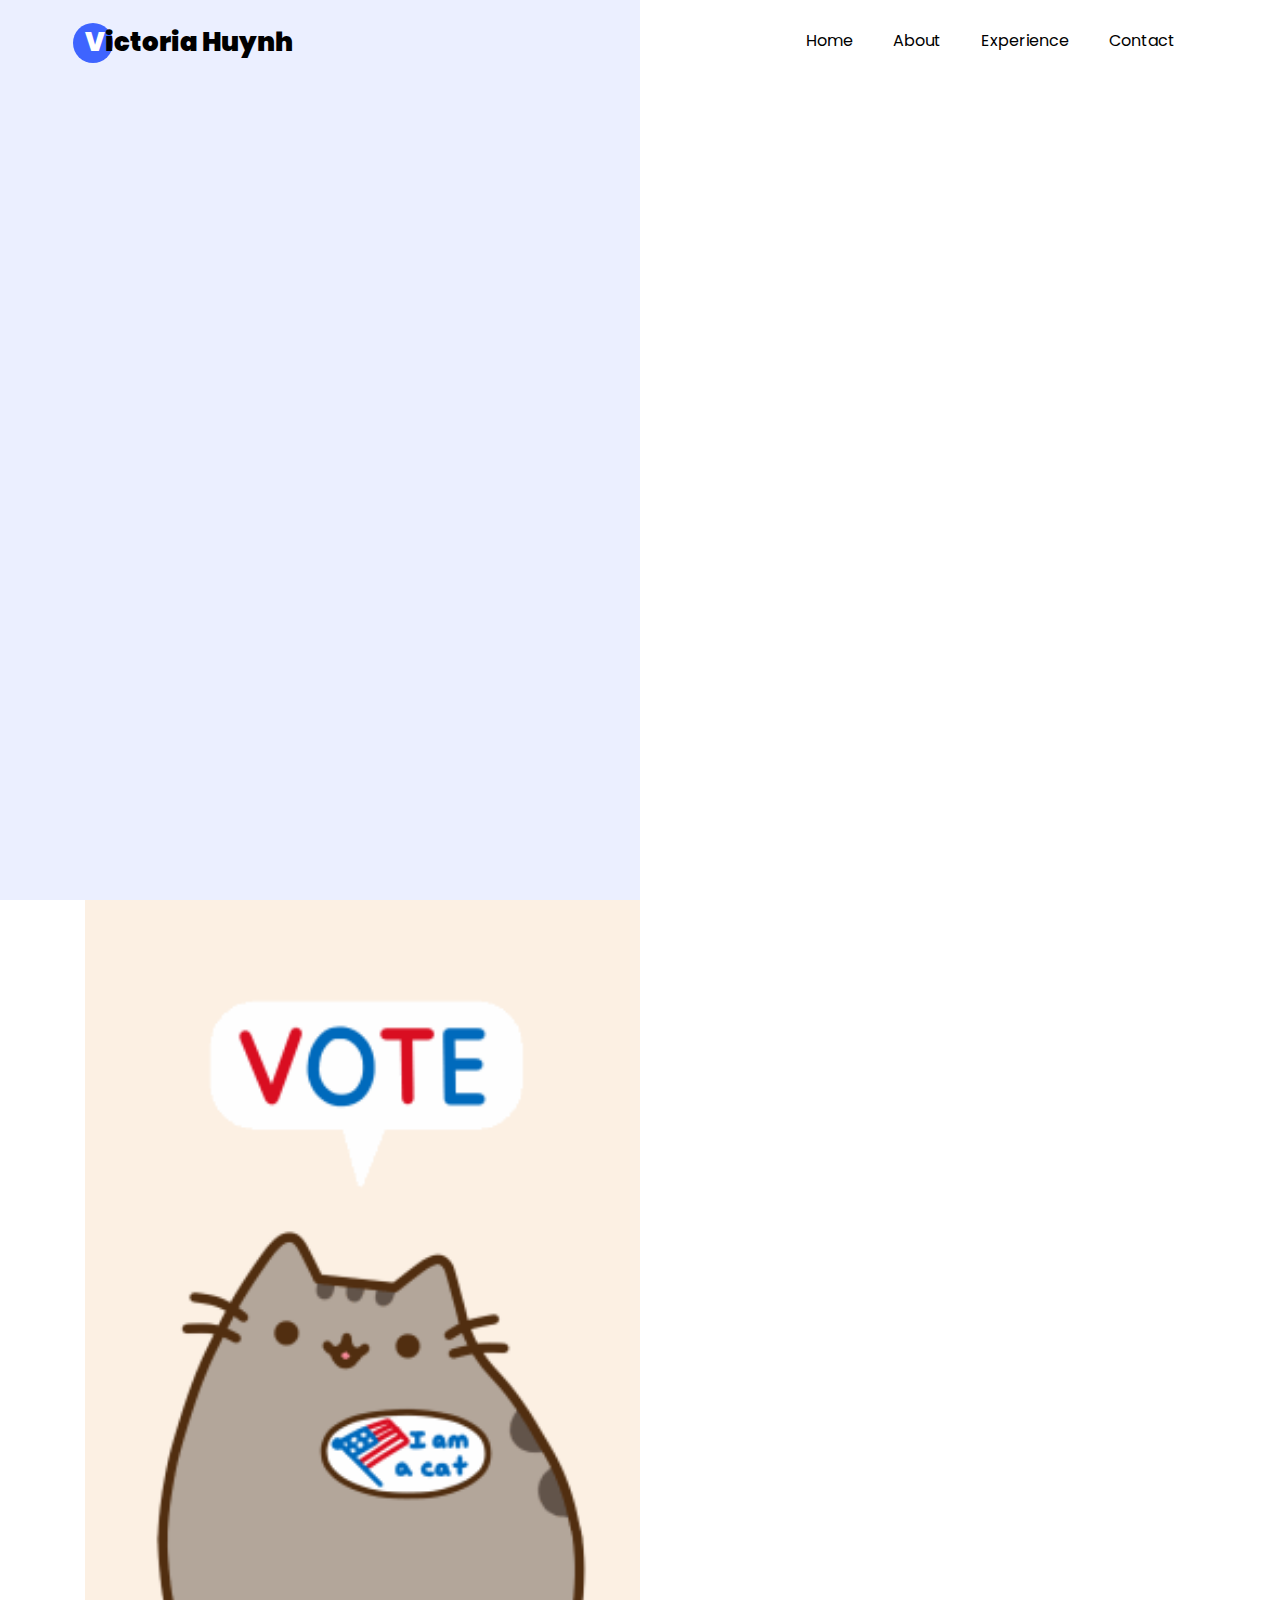
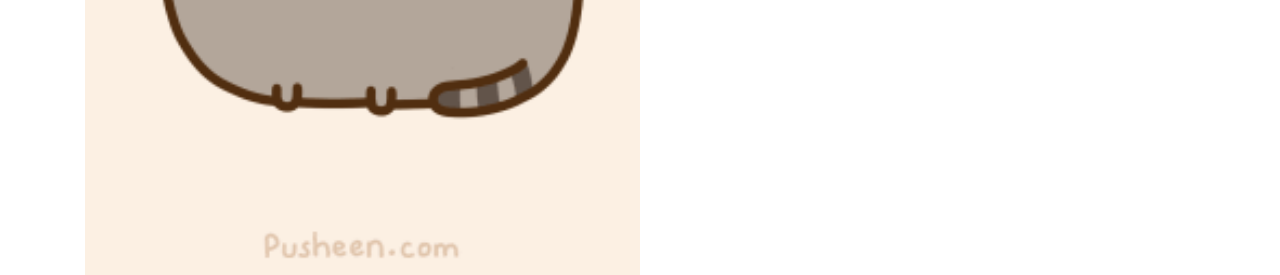
==== commit 6eed0b19: "lala" ====
--- a/surprise.html
+++ b/surprise.html
@@ -1,6 +1,15 @@
 <!DOCTYPE html>
 <html lang="en">
   <head>
+    <!-- Global site tag (gtag.js) - Google Analytics -->
+    <script async src="https://www.googletagmanager.com/gtag/js?id=UA-159052641-1"></script>
+    <script>
+    window.dataLayer = window.dataLayer || [];
+    function gtag(){dataLayer.push(arguments);}
+    gtag('js', new Date());
+
+    gtag('config', 'UA-159052641-1');
+    </script>
     <title>Victoria Huynh</title>
     <meta charset="utf-8">
     <meta name="viewport" content="width=device-width, initial-scale=1, shrink-to-fit=no">
@@ -23,6 +32,9 @@
     <link rel="stylesheet" href="css/flaticon.css">
     <link rel="stylesheet" href="css/icomoon.css">
     <link rel="stylesheet" href="css/style.css">
+
+    
+
   </head>
   <body data-spy="scroll" data-target=".site-navbar-target" data-offset="300">
 
@@ -76,14 +88,15 @@
                               <div class="col-md-12 heading-section ftco-animate">
                                   <h1 class="big">About</h1>
                                 <h2 class="mb-4"></h2>
-                            <p>Thanks for considering me as your Director of Academic Support! To reiterate, here are my main goals if I am elected.
+                            <p>Thanks for considering me as your Director of Academic Support and for stopping by my website! To reiterate, here are my main goals if I am elected.
                                 <ul>
                                     <li>I want to help my peers be as informed and confident as possible about the classes they enroll in and the track they choose.</li>
                                     <li>I want to make sure students of all tracks feel like their academic needs are represented equally in the iSchool.</li>
                                     <li>I want to make sure students who are struggling in their classes know where they can turn to for help and that the environments where they can find help, like the TE Lab, are as inclusive and welcoming as possible.</li>
                                     <li>Lastly, I want to make sure students are set up for success in terms of where to apply their knowledge professionally—many students don’t know how or why they should get involved in research at the iSchool, and internship recruiting season often begins in August/September, right when new iSchool juniors are just starting and might miss out.</li>
                                 </ul>
-                                <p>Regardless of whether you vote for me or not, make sure you vote in the <a href="https://www.sos.wa.gov/elections/current-election-information.aspx">Washington State Presidential Primary</a> by March 15 if you're eligible! Exercise your civil rights!</p>
+                                <p>Hit me up on social media if you have any questions or want to chat!</p>
+                                <p>Regardless of whether you vote for me or not, make sure you vote in the <a href="https://www.sos.wa.gov/elections/current-election-information.aspx">Washington State Presidential Primary</a> by March 10 if you're eligible! Exercise your civil rights!</p>
                               </div>
                             </div>
                           <div class="counter-wrap ftco-animate d-flex mt-md-3">
--- a/css/style.css
+++ b/css/style.css
@@ -8458,12 +8458,19 @@
   color: #000000;
   font-size: 60px; }
 
+@media screen and (max-width: 992px) {
+	.mouse {
+		visibility: hidden;
+	}
+}
+
 .mouse {
   position: absolute;
   left: 0;
   right: 0;
   bottom: 120px;
-  z-index: 2; }
+  z-index: 2;
+ }
 
 .mouse-icon {
   width: 70px;
@@ -8998,7 +9005,7 @@
       font-weight: 600; }
     @media (max-width: 767.98px) {
       .project .text {
-        opacity: 1; }
+        opacity: 0; }
         .project .text span {
           color: rgba(255, 255, 255, 0.8); } }
   .project:hover .overlay, .project:focus .overlay {
